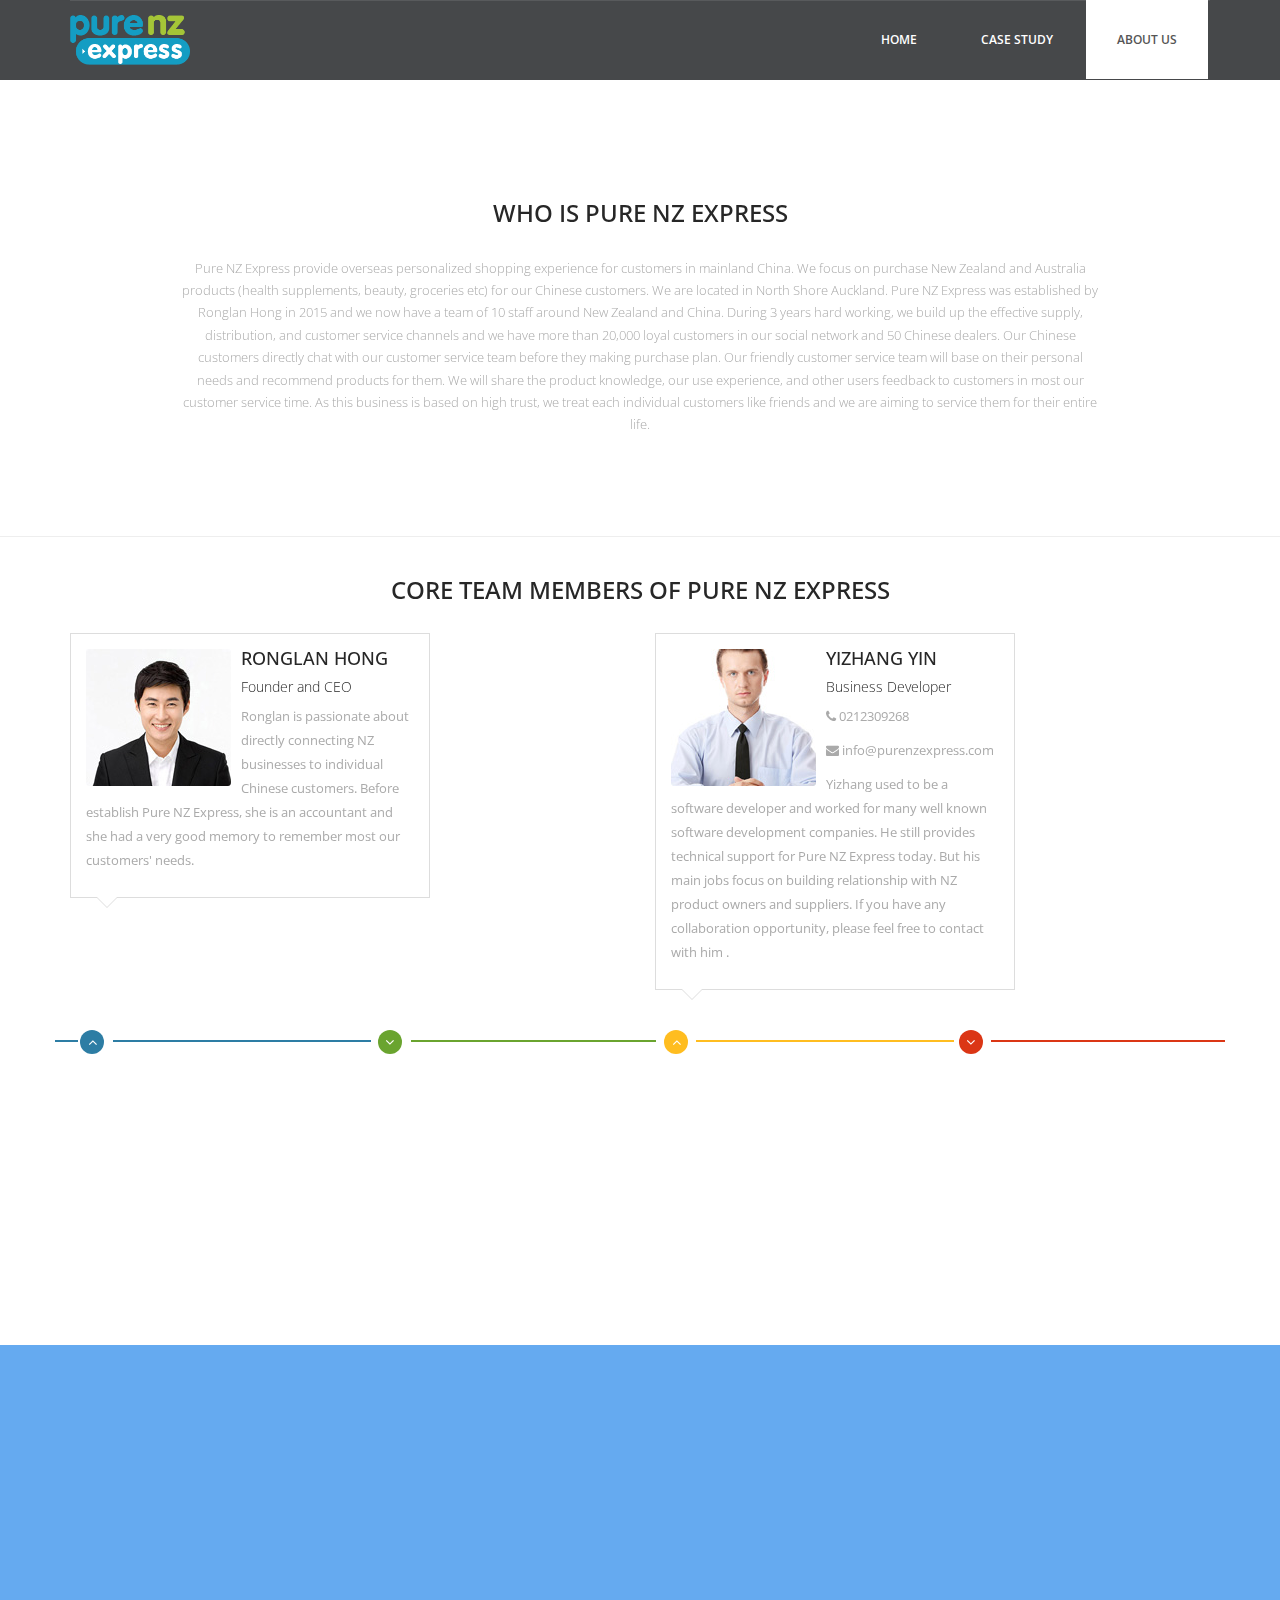
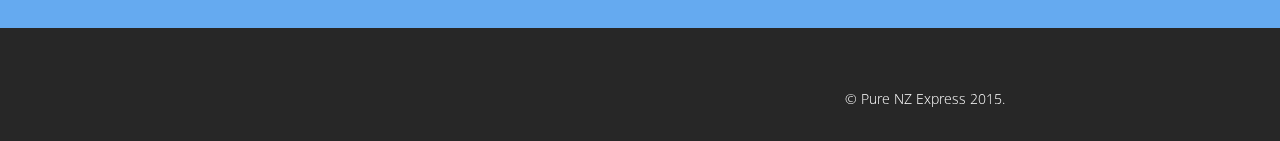
==== src/main/webapp/about.html @ 438e0edb "setup project" ====
<!DOCTYPE html>
<html lang="en">
  <head>
    <meta charset="utf-8">
    <meta http-equiv="X-UA-Compatible" content="IE=edge">
    <meta name="viewport" content="width=device-width, initial-scale=1">
    <!-- The above 3 meta tags *must* come first in the head; any other head content must come *after* these tags -->
    <title>Pure NZ Express</title>
    <link rel="shortcut icon" href="img/favicon.png?v=1536636862" type="image/png">

    <!-- Bootstrap -->
    <link href="css/bootstrap.min.css" rel="stylesheet">
	<link rel="stylesheet" href="css/font-awesome.min.css">
	<link rel="stylesheet" href="css/animate.css">
	<link href="css/animate.min.css" rel="stylesheet"> 
	<link href="css/style.css" rel="stylesheet" />	
    <!-- HTML5 shim and Respond.js for IE8 support of HTML5 elements and media queries -->
    <!-- WARNING: Respond.js doesn't work if you view the page via file:// -->
    <!--[if lt IE 9]>
    <script src="https://oss.maxcdn.com/html5shiv/3.7.2/html5shiv.min.js"></script>
    <script src="https://oss.maxcdn.com/respond/1.4.2/respond.min.js"></script>
    <![endif]-->
  </head>
  <body>	
	<header id="header">
        <nav class="navbar navbar-default navbar-static-top" role="banner">
            <div class="container">
                <div class="navbar-header">
                    <button type="button" class="navbar-toggle" data-toggle="collapse" data-target=".navbar-collapse">
                        <span class="sr-only">Toggle navigation</span>
                        <span class="icon-bar"></span>
                        <span class="icon-bar"></span>
                        <span class="icon-bar"></span>
                    </button>
                   <div class="navbar-brand">
						<a href="index.html"><img src="img/logo.png"/></a>
					</div>
                </div>				
                <div class="navbar-collapse collapse">							
					<div class="menu">
						<ul class="nav nav-tabs" role="tablist">
							<li role="presentation"><a href="index.html">Home</a></li>
							<li role="presentation"><a href="case.html">Case Study</a></li>
							<li role="presentation"><a href="about.html" class="active">About Us</a></li>						
						</ul>
					</div>
				</div>		
            </div><!--/.container-->
        </nav><!--/nav-->		
    </header><!--/header-->	
	
	<div class="about">
		<div class="container">
			<div class="text-center">
				<h2>Who is Pure NZ Express</h2>
				<div class="col-md-10 col-md-offset-1">
					<p>Pure NZ Express provide overseas personalized shopping experience for customers in mainland China. We focus on purchase New Zealand and Australia products (health supplements, beauty, groceries etc) for our Chinese customers. 
					   We are located in North Shore Auckland. Pure NZ Express was established by Ronglan Hong in 2015 and we now have a team of 10 staff around New Zealand and China.
					   During 3 years hard working, we build up the effective supply, distribution, and customer service channels and we have more than 20,000 loyal customers in our social network and 50 Chinese dealers. 
					   Our Chinese customers directly chat with our customer service team before they making purchase plan. Our friendly customer service team will base on their personal needs and recommend products for them. 
					   We will share the product knowledge, our use experience, and other users feedback to customers in most our customer service time. 
					   As this business is based on high trust, we treat each individual customers like friends and we are aiming to service them for their entire life.
					</p>
				</div>
			</div>	
		</div>			
	</div>
	<hr>
	
	<section id="about-us">
        <div class="container">	
			
			<!-- our-team -->
			<div class="team">
				<div class="text-center wow fadeInDown">
					<h2>Core Team Members of Pure NZ Express</h2>
				</div>

				<div class="row clearfix">
					<div class="col-md-4 col-sm-6">	
						<div class="single-profile-top wow fadeInDown" data-wow-duration="1000ms" data-wow-delay="300ms">
							<div class="media">
								<div class="pull-left">
									<a href="#"><img class="media-object" src="img/man1.jpg" alt=""></a>
								</div>
								<div class="media-body">
									<h4>Ronglan Hong</h4>
									<h5>Founder and CEO</h5>
<!-- 									<ul class="tag clearfix"> -->
<!-- 										<li class="btn"><a href="#">Web</a></li> -->
<!-- 										<li class="btn"><a href="#">Ui</a></li> -->
<!-- 										<li class="btn"><a href="#">Ux</a></li> -->
<!-- 										<li class="btn"><a href="#">Photoshop</a></li> -->
<!-- 									</ul> -->
									
<!-- 									<ul class="social_icons"> -->
<!-- 										<li><a href="#"><i class="fa fa-facebook"></i></a></li> -->
<!-- 										<li><a href="#"><i class="fa fa-twitter"></i></a></li>  -->
<!-- 										<li><a href="#"><i class="fa fa-google-plus"></i></a></li> -->
<!-- 									</ul> -->
								</div>
							</div><!--/.media -->
							<p>
							Ronglan is passionate about directly connecting NZ businesses to individual Chinese customers.
							Before establish Pure NZ Express, she is an accountant and she had a very good memory to remember most our customers' needs.
							</p>
						</div>
					</div><!--/.col-lg-4 -->
					
					
					<div class="col-md-4 col-sm-6 col-md-offset-2">	
						<div class="single-profile-top wow fadeInDown" data-wow-duration="1000ms" data-wow-delay="300ms">
							<div class="media">
								<div class="pull-left">
									<a href="#"><img class="media-object" src="img/man2.jpg" alt=""></a>
								</div>
								<div class="media-body">
									<h4>Yizhang Yin</h4>
									<h5>Business Developer</h5>
<!-- 									<ul class="tag clearfix"> -->
<!-- 										<li class="btn"><a href="#">Web</a></li> -->
<!-- 										<li class="btn"><a href="#">Ui</a></li> -->
<!-- 										<li class="btn"><a href="#">Ux</a></li> -->
<!-- 										<li class="btn"><a href="#">Photoshop</a></li> -->
<!-- 									</ul> -->
<!-- 									<ul class="social_icons"> -->
<!-- 										<li><a href="#"><i class="fa fa-facebook"></i></a></li> -->
<!-- 										<li><a href="#"><i class="fa fa-twitter"></i></a></li>  -->
<!-- 										<li><a href="#"><i class="fa fa-google-plus"></i></a></li> -->
<!-- 									</ul> -->
								</div>
							</div><!--/.media -->
							<p><i class="fa fa-phone fa"></i>&nbsp;0212309268</p>
							<p><i class="fa fa-envelope fa"></i>&nbsp;info@purenzexpress.com</p>
							<p>Yizhang used to be a software developer and worked for many well known software development companies. He still provides technical support for Pure NZ Express today. But his main jobs focus on building relationship with NZ product owners and suppliers. If you have any collaboration opportunity, please feel free to contact with him .</p>
						</div>
					</div><!--/.col-lg-4 -->					
				</div> <!--/.row -->
				<div class="row team-bar">
					<div class="first-one-arrow hidden-xs">
						<hr>
					</div>
					<div class="first-arrow hidden-xs">
						<hr> <i class="fa fa-angle-up"></i>
					</div>
					<div class="second-arrow hidden-xs">
						<hr> <i class="fa fa-angle-down"></i>
					</div>
					<div class="third-arrow hidden-xs">
						<hr> <i class="fa fa-angle-up"></i>
					</div>
					<div class="fourth-arrow hidden-xs">
						<hr> <i class="fa fa-angle-down"></i>
					</div>
				</div> <!--skill_border-->       

				<div class="row clearfix">   
					<div class="col-md-4 col-sm-6 col-md-offset-2">	
						<div class="single-profile-bottom wow fadeInUp" data-wow-duration="1000ms" data-wow-delay="600ms">
							<div class="media">
								<div class="pull-left">
									<a href="#"><img class="media-object" src="img/man3.jpg" alt=""></a>
								</div>

								<div class="media-body">
									<h4>Rongyu</h4>
									<h5>Head Officer of China</h5>
<!-- 									<ul class="tag clearfix"> -->
<!-- 										<li class="btn"><a href="#">Web</a></li> -->
<!-- 										<li class="btn"><a href="#">Ui</a></li> -->
<!-- 										<li class="btn"><a href="#">Ux</a></li> -->
<!-- 										<li class="btn"><a href="#">Photoshop</a></li> -->
<!-- 									</ul> -->
<!-- 									<ul class="social_icons"> -->
<!-- 										<li><a href="#"><i class="fa fa-facebook"></i></a></li> -->
<!-- 										<li><a href="#"><i class="fa fa-twitter"></i></a></li>  -->
<!-- 										<li><a href="#"><i class="fa fa-google-plus"></i></a></li> -->
<!-- 									</ul> -->
								</div>
							</div><!--/.media -->
							<p>Rongyu is leading our 6 Chinese customer service staffs in Quanzhou China. This team provides fantastic services to our customers. </p>
						</div>
					</div>
					<div class="col-md-4 col-sm-6 col-md-offset-2">
						<div class="single-profile-bottom wow fadeInUp" data-wow-duration="1000ms" data-wow-delay="600ms">
							<div class="media">
								<div class="pull-left">
									<img class="media-object profile img-responsive" src="img/jiqin.jpg" alt="">
								</div>
								<div class="media-body">
									<h4>Ji Qin</h4>
									<h5>Media Director</h5>
<!-- 									<ul class="tag clearfix"> -->
<!-- 										<li class="btn"><a href="#">Web</a></li> -->
<!-- 										<li class="btn"><a href="#">Ui</a></li> -->
<!-- 										<li class="btn"><a href="#">Ux</a></li> -->
<!-- 										<li class="btn"><a href="#">Photoshop</a></li> -->
<!-- 									</ul> -->
<!-- 									<ul class="social_icons"> -->
<!-- 										<li><a href="#"><i class="fa fa-facebook"></i></a></li> -->
<!-- 										<li><a href="#"><i class="fa fa-twitter"></i></a></li>  -->
<!-- 										<li><a href="#"><i class="fa fa-google-plus"></i></a></li> -->
<!-- 									</ul> -->
								</div>
							</div><!--/.media -->
							<p><a href="https://baike.baidu.com/item/%E5%86%80%E7%A7%A6">JiQin</a> is a famous Chinese movie director. He collaborates with a lot of Chinese celebrities and can help NZ brands with influencer marketing.</p>
						</div>
					</div>
				</div>	<!--/.row-->
			</div><!--section-->
		</div><!--/.container-->
    </section><!--/about-us-->
	
	<footer>
		<div class="container">
			<div class="col-md-8 wow fadeInDown" data-wow-duration="1000ms" data-wow-delay="300ms">
				<h4>Contact Us</h4>
				<div class="contact-info">
					<ul>
						<li><i class="fa fa-home fa"></i> &nbsp;2/56 Galaxy Dr, Mairangi Bay North Shore Auckland (Next to Mairangi Bay School) </li>
						<li><i class="fa fa-phone fa"></i>&nbsp; 0212309268</li>
						<li><i class="fa fa-envelope fa"></i>&nbsp;info@purenzexpress.com</li>
					</ul>
				</div>
			</div>
			
			<!-- <div class="col-md-4 wow fadeInDown" data-wow-duration="1000ms" data-wow-delay="600ms">				
				
			</div> -->
			
			<div class="col-md-4 wow fadeInDown" data-wow-duration="1000ms" data-wow-delay="900ms">				
				<!--  div class="">
					<h4>Newsletter Registration</h4>
					<p>Subscribe today to receive the latest Day news via email. You may unsubscribe from this service at any time</p>
					<div class="btn-gamp">		
						<input type="email" class="form-control" id="exampleInputEmail3" placeholder="Enter Email">
					</div>
					<div class="btn-gamp">
						<a type="submit" class="btn btn-default">Subscribe</a>
					</div>
				
				</div>	-->
		</div>	
	</footer>
	
	<div class="sub-footer">
		<div class="container">
			<div class="social-icon">
				<div class="col-md-4">
					<!-- 
					<ul class="social-network">
						<li><a href="#" class="fb tool-tip" title="Facebook"><i class="fa fa-facebook"></i></a></li>
						<li><a href="#" class="twitter tool-tip" title="Twitter"><i class="fa fa-twitter"></i></a></li>
						<li><a href="#" class="gplus tool-tip" title="Google Plus"><i class="fa fa-google-plus"></i></a></li>
						<li><a href="#" class="linkedin tool-tip" title="Linkedin"><i class="fa fa-linkedin"></i></a></li>
						<li><a href="#" class="ytube tool-tip" title="You Tube"><i class="fa fa-youtube-play"></i></a></li>
					</ul>
					 -->	
				</div>
			</div>
			
			<div class="col-md-4 col-md-offset-4">
				<div class="copyright">
					&copy; Pure NZ Express 2015.
				</div>
                <!-- 
                    All links in the footer should remain intact. 
                    Licenseing information is available at: http://bootstraptaste.com/license/
                    You can buy this theme without footer links online at: http://bootstraptaste.com/buy/?theme=Day
                -->
			</div>						
		</div>				
	</div>
	
    <!-- jQuery (necessary for Bootstrap's JavaScript plugins) -->
    <script src="js/jquery.js"></script>		
    <!-- Include all compiled plugins (below), or include individual files as needed -->
    <script src="js/bootstrap.min.js"></script>	
	<script src="js/wow.min.js"></script>
	<script>
	wow = new WOW(
	 {
	
		}	) 
		.init();
	</script>	
  </body>
</html>
---- src/main/webapp/css/style.css ----
/* ==== Google font ==== */
@import url(http://fonts.googleapis.com/css?family=Open+Sans:400,300,700,600);
@import url('font-awesome.css');
/* ==== overwrite bootstrap standard ==== */
@import url('animate.css');



body {
	font-family:'Open Sans', Arial, sans-serif;
	font-size:14px;
	font-weight:300;
	line-height:1.6em;
	color:#fff;
	background-color:#fff;
	overflow-x:hidden;
}

hi,h2,h3,h4,h5,h6 {
	color:#272727;
	line-height:1.1em;
}

p {
	color:#aaa;
	font-size:13px;
}
a {
    text-decoration:none;
    transition: all 0.1s ease-in-out;
    -moz-transition: all 0.1s ease-in-out;
    -webkit-transition: all 0.1s ease-in-out;
    -o-transition: all 0.1s ease-in-out;
    outline: none;
	color:#272727;
}
a:hover {
	text-decoration: none;
	color:#aaa;	
	}

.btn {
	border-radius:0;
	margin-top:10px;
	background-color: #65AAF0;
	text-transform:uppercase;
	border-color:#fff;
	font-size:14px;
}

.btn:hover {
	background-color: #fff;
	border-color:#f2f2f2;
	color:#272727;	
}
	
/*===========================
  Menu and Navigation
============================ */
.navbar-brand {
  float: left;
  height: 50px;
  padding: 15px 15px;
  font-size: 18px;
  line-height: 20px;
}

.navbar-brand a img {
	height: 50px;
}

.menu {
	font-size:12px;
	float:right;
	text-transform:uppercase;
	font-weight:600;	
}

.navbar-collapse {
  padding-right: 15px;
  padding-left: 15px;
  overflow-x: visible;
  -webkit-overflow-scrolling: touch;
  border-top: 0px solid transparent;
  -webkit-box-shadow: inset 0 1px 0 rgba(255, 255, 255, .1);
          box-shadow: inset 0 1px 0 rgba(255, 255, 255, .1);
}
.navbar-collapse.in {
  overflow-y: auto;
}

.menu ul.nav-tabs li {
	color:#fff;	
}

.nav-tabs {
	border-bottom: 0;
}
.nav-tabs > li {
	float: left;
	margin-bottom: 0;
}

.nav-tabs > li > a {	
	border-radius:0;
	color:#fff;
	padding:30px;
}

.nav-tabs > li > a:hover {
	color:#272727;
	background:#fff;	
} 

.nav-tabs > li a.active {
	color: #555;
	cursor: default;
	background-color: #fff;
	border: 1px solid #fff;
	border-bottom-color:#fff;
}

.navbar-default {
	background-color: #46484a;
	border-color:#46484a;
}

/*===========================
  slider
============================ */
.slider {
	position: relative;	
	margin-top:-20px;
}

#carousel-slider {
  position: relative;
}

#carousel-slider .carousel-indicators {
  bottom: -25px;
}

#carousel-slider .carousel-indicators li {
  border: 1px solid #ffbd20;
}

#carousel-slider a i {
	border-radius:50%;
	font-size: 30px;
	height: 50px;
	padding: 10px;
	position: absolute;
	top: 50%;
	width: 50px;
	color:#65AAF0;
	background:#65AAF0;
	color:#fff;
}

#carousel-slider a i:hover {
	background:#65AAF0;
	color:#fff;
	border: 1px solid #65AAF0;
}

#carousel-slider 
.carousel-control {
	width:inherit;
}

#carousel-slider .carousel-control.left i {
	left:50px;
	top:265px;
}

#carousel-slider .carousel-control.right i {
	right: 50px;
	top:265px;
}

.carousel-caption {
	position: absolute;
	right: 15%;
	bottom: 300px;
	font-size:40px;
	left: 15%;
	z-index: 10;
	padding-bottom: 0px;
	color: #fff;
	text-align: center;
}

.carousel-caption  h2 {
	font-size:60px;
	color: #fff;
}

.carousel-caption  h2 span {
	font-size:60px;
	color: #fff;
}

.carousel-caption  p {
	font-size:30px;
	margin-top:30px;
	margin-bottom:20px;
	color:#000;
	padding:10px;
}

.carousel-inner .form-inline .form-group button[type="livedemo"]{
	padding:20px 60px;
	font-size:20px;
	background:#65AAF0;
	color:#fff;
	border-radius:0;
	border-color:#fff;
	text-transform:uppercase;
}

.carousel-inner .form-inline .form-group button[type="livedemo"]:hover {
	color:#272727;
	opacity: 0.8;
	-webkit-transition: color 300ms, background-color 300ms;
  -moz-transition: color 300ms, background-color 300ms;
  -o-transition:  color 300ms, background-color 300ms;
  transition:  color 300ms, background-color 300ms;
}

.carousel-inner .form-inline .form-group button[type="getnow"]{
	padding:20px 60px;
	font-size:20px;
	background:#fff;
	color:#272727;
	border-radius:0;
	text-transform:uppercase;
	border: 1px solid #fff;
}

.carousel-inner .form-inline .form-group button[type="getnow"]:hover {
	color:#fff;
	border-color:#fff;
	background:#65AAF0;
	-webkit-transition: color 300ms, background-color 300ms;
  -moz-transition: color 300ms, background-color 300ms;
  -o-transition:  color 300ms, background-color 300ms;
  transition:  color 300ms, background-color 300ms;
}

.form-inline {
	margin-top:50px;	
}

/*===========================
  about
============================ */

.about {
	padding:80px 0 0 0;
	background:#fff;
}

.about .text-center h2 {
	text-transform:uppercase;
	font-weight:550;
	font-size:24px;
}

.about .text-center p {
	margin-top:20px;
	margin-bottom:80px;
	color:#aaa;
} 

.btn-gamp a {
  float: right;
  font-size: 12px;
  text-transform: uppercase;
  letter-spacing: 3px;
  color: #272727;
  border: 2px solid #272727;
  width: 180px;
  height: 60px;
  text-align: center;
  display: inline-block;
  line-height: 56px;
}

.btn-gamp a:hover {
  opacity: 0.8;
  transition: all 0.5s;
}

.gamp-btn a {
  float: left;
  font-size: 12px;
  text-transform: uppercase;
  letter-spacing: 3px;
  background: #272727;
  color: #ffffff;
  width: 180px;
  height: 60px;
  text-align: center;
  display: inline-block;
  line-height: 60px;
}
.gamp-btn a:hover {
  color: #ffffff;
  opacity: 0.8;
  transition: all 0.5s;
}

.center span {
	color:#E8CE0E;
}

#about-us {
	margin-bottom:50px;
}

#about-us .text-center h2 {
	text-transform:uppercase;
	font-weight:550;
	font-size:24px;
	margin-bottom:30px;
}

.skill_text {
  display: block;
  margin-bottom: 60px;
  margin-top: 25px;
  overflow: hidden;
}

.sinlge-skill {
  background:#f2f2f2;
  border-radius: 100%;
  color: #FFFFFF;
  font-size: 22px;
  font-weight: bold;
  height: 200px;
  position: relative;
  width: 200px;
  text-transform: uppercase;
  overflow: hidden;
  margin: 30px 0;
}

.sinlge-skill p em {
  color: #FFFFFF;
  font-size: 38px;
}

.sinlge-skill p {
  line-height: 1;
   color: #FFFFFF;
}

.joomla-skill, 
.html-skill, 
.css-skill, 
.wp-skill {
  position: absolute;
  height: 100%;
  bottom: 0;
  width:100%;
  border-radius: 100%;
  padding: 70px 0;
  text-align: center;
}

.joomla-skill {
  background: rgb(242,242,242); /* Old browsers */
  background: -moz-linear-gradient(top, rgba(242,242,242,1) 0%, rgba(242,242,242,1) 28%, rgba(45,125,164,1) 28%); /* FF3.6+ */
  background: -webkit-gradient(linear, left top, left bottom, color-stop(0%,rgba(242,242,242,1)), color-stop(28%,rgba(242,242,242,1)), color-stop(28%,rgba(45,125,164,1))); /* Chrome,Safari4+ */
  background: -webkit-linear-gradient(top, rgba(242,242,242,1) 0%,rgba(242,242,242,1) 28%,rgba(45,125,164,1) 28%); /* Chrome10+,Safari5.1+ */
  background: -o-linear-gradient(top, rgba(242,242,242,1) 0%,rgba(242,242,242,1) 28%,rgba(45,125,164,1) 28%); /* Opera 11.10+ */
  background: -ms-linear-gradient(top, rgba(242,242,242,1) 0%,rgba(242,242,242,1) 28%,rgba(45,125,164,1) 28%); /* IE10+ */
  background: linear-gradient(to bottom, rgba(242,242,242,1) 0%,rgba(242,242,242,1) 28%,rgba(45,125,164,1) 28%); /* W3C */
  filter: progid:DXImageTransform.Microsoft.gradient( startColorstr='#f2f2f2', endColorstr='#2d7da4',GradientType=0 ); /* IE6-9 */    
}

.html-skill {
  background: rgb(242,242,242); /* Old browsers */
  background: -moz-linear-gradient(top, rgba(242,242,242,1) 0%, rgba(242,242,242,1) 9%, rgba(106,164,47,1) 9%); /* FF3.6+ */
  background: -webkit-gradient(linear, left top, left bottom, color-stop(0%,rgba(242,242,242,1)), color-stop(9%,rgba(242,242,242,1)), color-stop(9%,rgba(106,164,47,1))); /* Chrome,Safari4+ */
  background: -webkit-linear-gradient(top, rgba(242,242,242,1) 0%,rgba(242,242,242,1) 9%,rgba(106,164,47,1) 9%); /* Chrome10+,Safari5.1+ */
  background: -o-linear-gradient(top, rgba(242,242,242,1) 0%,rgba(242,242,242,1) 9%,rgba(106,164,47,1) 9%); /* Opera 11.10+ */
  background: -ms-linear-gradient(top, rgba(242,242,242,1) 0%,rgba(242,242,242,1) 9%,rgba(106,164,47,1) 9%); /* IE10+ */
  background: linear-gradient(to bottom, rgba(242,242,242,1) 0%,rgba(242,242,242,1) 9%,rgba(106,164,47,1) 9%); /* W3C */
  filter: progid:DXImageTransform.Microsoft.gradient( startColorstr='#f2f2f2', endColorstr='#6aa42f',GradientType=0 ); /* IE6-9 */
}

.css-skill {
  background: rgb(242,242,242); /* Old browsers */
  background: -moz-linear-gradient(top, rgba(242,242,242,1) 0%, rgba(242,242,242,1) 32%, rgba(255,189,32,1) 32%); /* FF3.6+ */
  background: -webkit-gradient(linear, left top, left bottom, color-stop(0%,rgba(242,242,242,1)), color-stop(32%,rgba(242,242,242,1)), color-stop(32%,rgba(255,189,32,1))); /* Chrome,Safari4+ */
  background: -webkit-linear-gradient(top, rgba(242,242,242,1) 0%,rgba(242,242,242,1) 32%,rgba(255,189,32,1) 32%); /* Chrome10+,Safari5.1+ */
  background: -o-linear-gradient(top, rgba(242,242,242,1) 0%,rgba(242,242,242,1) 32%,rgba(255,189,32,1) 32%); /* Opera 11.10+ */
  background: -ms-linear-gradient(top, rgba(242,242,242,1) 0%,rgba(242,242,242,1) 32%,rgba(255,189,32,1) 32%); /* IE10+ */
  background: linear-gradient(to bottom, rgba(242,242,242,1) 0%,rgba(242,242,242,1) 32%,rgba(255,189,32,1) 32%); /* W3C */
  filter: progid:DXImageTransform.Microsoft.gradient( startColorstr='#f2f2f2', endColorstr='#ffbd20',GradientType=0 ); /* IE6-9 */
}

.wp-skill {
  background: rgb(242,242,242); /* Old browsers */
  background: -moz-linear-gradient(top, rgba(242,242,242,1) 0%, rgba(242,242,242,1) 19%, rgba(219,54,21,1) 19%); /* FF3.6+ */
  background: -webkit-gradient(linear, left top, left bottom, color-stop(0%,rgba(242,242,242,1)), color-stop(19%,rgba(242,242,242,1)), color-stop(19%,rgba(219,54,21,1))); /* Chrome,Safari4+ */
  background: -webkit-linear-gradient(top, rgba(242,242,242,1) 0%,rgba(242,242,242,1) 19%,rgba(219,54,21,1) 19%); /* Chrome10+,Safari5.1+ */
  background: -o-linear-gradient(top, rgba(242,242,242,1) 0%,rgba(242,242,242,1) 19%,rgba(219,54,21,1) 19%); /* Opera 11.10+ */
  background: -ms-linear-gradient(top, rgba(242,242,242,1) 0%,rgba(242,242,242,1) 19%,rgba(219,54,21,1) 19%); /* IE10+ */
  background: linear-gradient(to bottom, rgba(242,242,242,1) 0%,rgba(242,242,242,1) 19%,rgba(219,54,21,1) 19%); /* W3C */
  filter: progid:DXImageTransform.Microsoft.gradient( startColorstr='#f2f2f2', endColorstr='#db3615',GradientType=0 ); /* IE6-9 */
}

.skill-wrap {
  display: block;
  overflow: hidden;
  margin: 60px 0;
}

.team .text-center h2 {
	text-transform:uppercase;
	font-weight:550;
	font-size:24px;
	margin-bottom:30px;
}

.team .text-center p {
	margin-bottom:50px;
}

.team h4 {
  margin-top: 0;
  text-transform: uppercase;
}

.team h5 {
  font-weight: 300;
}

.single-profile-top, 
.single-profile-bottom {
  font-weight: 400;
  line-height: 24px;
}

.single-profile-top, 
.single-profile-bottom  {
  border: 1px solid #ddd;
  padding: 15px;
  position: relative;
}

.media_image {
  margin-bottom: 10px;
}

.team .btn {
  background:transparent;
  font-size: 12px;
  font-weight: 300;
  margin-bottom: 3px;
  padding: 1px 5px;
  text-transform: uppercase;
  border:1px solid#ddd;
  margin-right: 3px;
}


ul.social_icons,
ul.tag {
  list-style: none;
  padding: 0;
  margin: 10px 0;
  display: block;
}

ul.social_icons li,
ul.tag li {
  display: inline-block;
  margin-right: 5px;
}

ul.social_icons li  a i{
  border-radius: 50%;
  color: #FFFFFF;
  height: 25px;
  line-height: 25px;
  font-size: 12px;
  padding: 0;
  text-align: center;
  width: 25px;
  opacity:.8;
}

.team .social_icons .fa-facebook:hover, 
.team .social_icons .fa-twitter:hover, 
.team .social_icons .fa-google-plus:hover {
  transform: rotate(360deg);
  -ms-transform:rotate(360deg);
  -webkit-transform:rotate(360deg); 
  transition-duration:2s;
  transition-property: all;
  transition-timing-function: ease;
  opacity:1;
  transition: all 0.9s ease 0s;
  -moz-transition: all 0.9s ease 0s;
  -webkit-transition: all 0.9s ease 0s;
  -o-transition: all 0.9s ease 0s;
}

.team .social_icons .fa-facebook {
  background: #0182c4;
}

.team .social_icons .fa-twitter {
  background: #20B8FF
}

.team .social_icons .fa-google-plus {
  background: #D34836
}


.team-bar .first-one-arrow {
  float: left;
  margin-right: 30px;
  width: 2%;
}

.team-bar .first-arrow {
  float: left;
  margin-left: 5px;
  margin-right: 35px;
  width: 22%;
}

.team-bar .second-arrow {
  float: left;
  margin-left: 5px;
  width: 21%;
}

.team-bar .third-arrow {
  float: left;
  margin-left: 40px;
  margin-right: 12px;
  width: 22%;
}

.team-bar .fourth-arrow {
  float: left;
  margin-left: 25px;
  width: 20%;
}

.team-bar .first-one-arrow hr {
  border-bottom: 1px solid #2D7DA4;
  border-top: 1px solid #2D7DA4;
 }

.team-bar .first-arrow hr {
  border-bottom: 1px solid #2D7DA4;
  border-top: 1px solid #2D7DA4;
 }

.team-bar .second-arrow hr {
  border-bottom: 1px solid #6aa42f;
  border-top: 1px solid #6aa42f;
}

.team-bar .third-arrow hr {
  border-bottom: 1px solid #FFBD20;
  border-top: 1px solid #FFBD20;

}

.team-bar .fourth-arrow hr {
  border-bottom: 1px solid #db3615;
  border-top: 1px solid #db3615;
}

.team-bar {
  margin-bottom: 15px;
  margin-top: 30px;
  position: relative;
}

.team-bar i {
  border-radius: 50%;
  color: #FFFFFF;
  display: block;
  height: 24px;
  line-height: 24px;
  margin-top: -32px;
  overflow: hidden;
  padding: 0;
  text-align: center;
  width: 24px;
  position: absolute;
}

.team-bar .first-arrow .fa-angle-up {
  background:#2D7DA4;
  margin-left:-33px
 }

.team-bar .second-arrow .fa-angle-down {
  background:#6AA42F;
  margin-left: -33px;
}

.team-bar .third-arrow .fa-angle-up {
  background:#FFBD20;
  margin-left: -32px;
}

.team-bar .fourth-arrow .fa-angle-down {
  background:#db3615;
  margin-left: -32px;
}

.team .single-profile-top:before, 
.team .single-profile-top:after {
  content: "";
  position: absolute;
  width: 0;
  height: 0;
  border-style: solid;
}

.team .single-profile-top:before {
  left:26px;
  bottom: -20px;
  border-width: 10px;
  border-color:#fff transparent transparent transparent;
  z-index: 1;
}

.team .single-profile-top:after {
  left: 25px;
  bottom: -22px;
  border-style: solid;
  border-width: 11px;
  border-color:#ddd transparent transparent transparent;
  z-index: 0;
}

.team .single-profile-bottom:before,
.team .single-profile-bottom:after {
  position: absolute;
  content:"";
  width: 0;
  height: 0;
  border-style: solid;
}

.team .single-profile-bottom:before {
  left:30px;
  top: -20px;
  border-width: 10px;
  border-color: transparent transparent #fff transparent;
  z-index: 1;
}

.team .single-profile-bottom:after {
  left: 29px;
  top: -22px;
  border-style: solid;
  border-width: 11px;
  border-color: transparent transparent #DDD transparent;
  z-index: 0;
}

/*===========================
  services
============================ */

.services {
	padding:80px 0 80px 0;
}

.services .text-center h2 {
	font-weight:300;
	text-transform:uppercase;
	text-shadow:none;
	margin-bottom:50px;
	font-size:24px;
}

.services i {
	margin-top:20px;
	margin-bottom:10px;
	font-size:50px;
	color:#ddd;
}

.services h3 {
	margin-bottom:20px;
	font-size: 16px;
	font-weight: 600;
	text-transform: uppercase;
	letter-spacing: 1px;
 }

/*===========================
  gallery
============================ */

.gallery {
	padding:50px;
}

.gallery .text-center h2 {
	text-transform:uppercase;
	font-weight:550;
	font-size:24px;
	margin-bottom:30px;
}

.gallery figure {
	position: relative;	
	margin-top:30px;
	margin-bottom:30px;
	background: #272727;
	text-align: center;
	cursor: pointer;
}

.gallery figure img {
	position: relative;
	display: block;
	opacity: 0.8;
}

.gallery figure figcaption {
	padding: 2em;
	color: #fff;
	text-transform: uppercase;
	font-size: 1.25em;
	-webkit-backface-visibility: hidden;
	backface-visibility: hidden;
}

.gallery figure figcaption::before,
.gallery figure figcaption::after {
	pointer-events: none;
}

/*---------------*/
/***** Marley *****/
/*---------------*/

figure.effect-marley figcaption {
	text-align: right;
}

figure.effect-marley h4,
figure.effect-marley p {
	position: absolute;
	right: 30px;
	left: 30px;
	padding: 10px 0;
}


figure.effect-marley p {
	bottom: 30px;
	color:#fff;
	line-height: 1.5;
	-webkit-transform: translate3d(0,100%,0);
	transform: translate3d(0,100%,0);
}

figure.effect-marley h4 {
	top: 30px;
	color:#fff;
	-webkit-transition: -webkit-transform 0.35s;
	transition: transform 0.35s;
	-webkit-transform: translate3d(0,20px,0);
	transform: translate3d(0,20px,0);
}

figure.effect-marley:hover h4 {
	-webkit-transform: translate3d(0,0,0);
	transform: translate3d(0,0,0);
}

figure.effect-marley h4::after {
	position: absolute;
	top: 100%;
	left: 0;
	width: 100%;
	height: 4px;
	background: #fff;
	content: '';
	-webkit-transform: translate3d(0,40px,0);
	transform: translate3d(0,40px,0);
}

figure.effect-marley h4::after,
figure.effect-marley p {
	opacity: 0;
	-webkit-transition: opacity 0.35s, -webkit-transform 0.35s;
	transition: opacity 0.35s, transform 0.35s;
}

figure.effect-marley:hover h4::after,
figure.effect-marley:hover p {
	opacity: 1;
	-webkit-transform: translate3d(0,0,0);
	transform: translate3d(0,0,0);
}


.action {
  overflow: visible;
  padding: 0px;
  width: 100;
  background: #f2f2f2;
  position: relative;
}
.action .left-text {
  padding: 70px 0;
  padding-right: 60px;
  width: 50%;
}
.action .left-text h4 {
  text-transform: uppercase;
  font-size: 24px;
  font-weight: 600;
  letter-spacing: 1px;
}
.action .left-text p {
  padding-top: 20px;
}
.action .left-text em {
  font-size: 16px;
  color: #aaa;
  font-weight: 300;
  font-style: normal;
}
.action .right-image {
  position: absolute;
  top: 0;
  right: 0;
  width: 50%;
  height: 100%;
  background-size: cover;
  background-position: 0 0;
  background-repeat: no-repeat;
  background-image: url(../img/mission.jpg);
}

/* --- Map --- */
.map{
	position:relative;
	margin-top:-20px;
	margin-bottom:40px;
}

.map iframe{
	width:100%;
	height:450px;
	border:none;
}

.map-grid iframe{
	width:100%;
	height:350px;
	border:none;
	margin:0 0 -5px 0;
	padding:0;
}

.contact-page{
  padding-top: 0;
  background:#fff;
  margin-bottom:30px;
}

.contact-page h2 {
	text-transform:uppercase;
	font-weight:550;
	font-size:24px;
	margin-bottom:30px;
}

.contact-page p {	
	margin-bottom:30px;
}

.contact-page .contact-form 
.form-group label {
  color: #4E4E4E;
  font-size: 16px;
  font-weight: 300;
}

.form-group .form-control {
  padding: 7px 12px;
  border-color:#f2f2f2;
  box-shadow: none;
  border-radius:0;
}

textarea#message{
   resize: none;
   padding: 10px;
   border-radius:0;
}

.contact-page .contact-wrap {
  margin-top: 20px;
}

/*===========================
  Footer
============================ */
footer {
	padding:50px;
	background:#65AAF0;
}

footer p {
	color:#fff;
}

footer h4 {
	margin-bottom:30px;
	text-transform:uppercase;
	text-shadow:none;
	font-weight:550;
	color:#272727;
}

footer .btn-gamp a {
	font-size: 12px;
	text-transform: uppercase;
	letter-spacing: 3px;
	color: #fff;
	width: 180px;
	height: 60px;
	text-align: center;
	display: inline-block;
	line-height: 45px;
	margin-right:170px;
	margin-top:20px;
	background:#272727;
	border: 1px solid #fff;
	border-radius:0px;
}

footer .btn-gamp a:hover {
	background:#fff;
	color:#272727;
	opacity: 0.8;
	transition: all 0.5s;
}

footer .btn-gamp input {
	font-size: 12px;
	text-transform: uppercase;
	letter-spacing: 3px;
	color: #272727;	
	width: 180px;
	height: 60px;
	text-align: center;
	display: inline-block;
	line-height: 56px;
	border-radius:0px;
	border: 1px solid #fff;
}

.contact-info {
	color:#fff;
}

.contact-info ul {
	list-style:none;
	padding-left: 0;
}

.contact-info ul li i {
	margin-bottom:20px;
}

.widget {
  padding-left: 0;
}

ul.sidebar-gallery {
  list-style: none;
  padding: 0;
  margin: 0;
 
}

.sidebar-gallery li {
  display: inline-block;
  margin: 0 10px 10px 0;
   border-radius:0px;
}

.sidebar-gallery li a {
  display: inline-block;
}

ul.social-network {
	list-style:none;
	margin-top:20px;	
	padding:10px;
	transition: all 0.3s ease-in-out;
  -moz-transition: all 0.3s ease-in-out;
  -webkit-transition: all 0.3s ease-in-out;
  -o-transition: all 0.3s ease-in-out;
}
.sub-footer  {
	background:#272727;
	padding:30px;
}

ul.social-network li {
	display:inline;
	margin: 0 50px;	
	font-size:25px;	
	margin-left:-10px;
}

ul.social-network li a {
	color:#d0d0d0;	
}
.social-network li:hover .fa-twitter {
  color: #00abf0;
}
.social-network li:hover .fa-facebook {
  color: #39579a;
}
.social-network li:hover .fa-google-plus {
  color: #eb8984;
}
.social-network li:hover .fa-pinterest {
  color: #c9171e; 
}
.social-network li:hover .fa-linkedin {
  color: #0077b5; 
}
.social-network li:hover .fa-youtube-play {
  color: #C84941; 
}
.social-network li:hover .fa-dribbble {
  color: #EA4C89 ; 
}
.social-network li:hover .fa-pinterest-square {
  color: #EA4B49; 
}

.copyright {
	margin-top:30px;
}

.copyright a {
	color:#fff;
	text-transform:uppercase;
	font-weight:600;
	font-size:12px;
	text-shadow:none;
}

.case-study {
	padding: 10px;
}

.profile {
	width: 120px;
}
.single-profile-bottom a {
	color: #337ab7;
}

/* phone */
@media only screen and (min-width:320px) and (max-device-width: 480px){
	.navbar-brand a img {
		height: 30px;
	}
	.menu ul.nav-tabs li {
		width: 100%;	
	}
	.nav-tabs > li > a {
		padding: 10px;
	}
	.action .left-text {
		width: 100%;
	}
	.action .right-image {
		width: 0;
	}
	
}
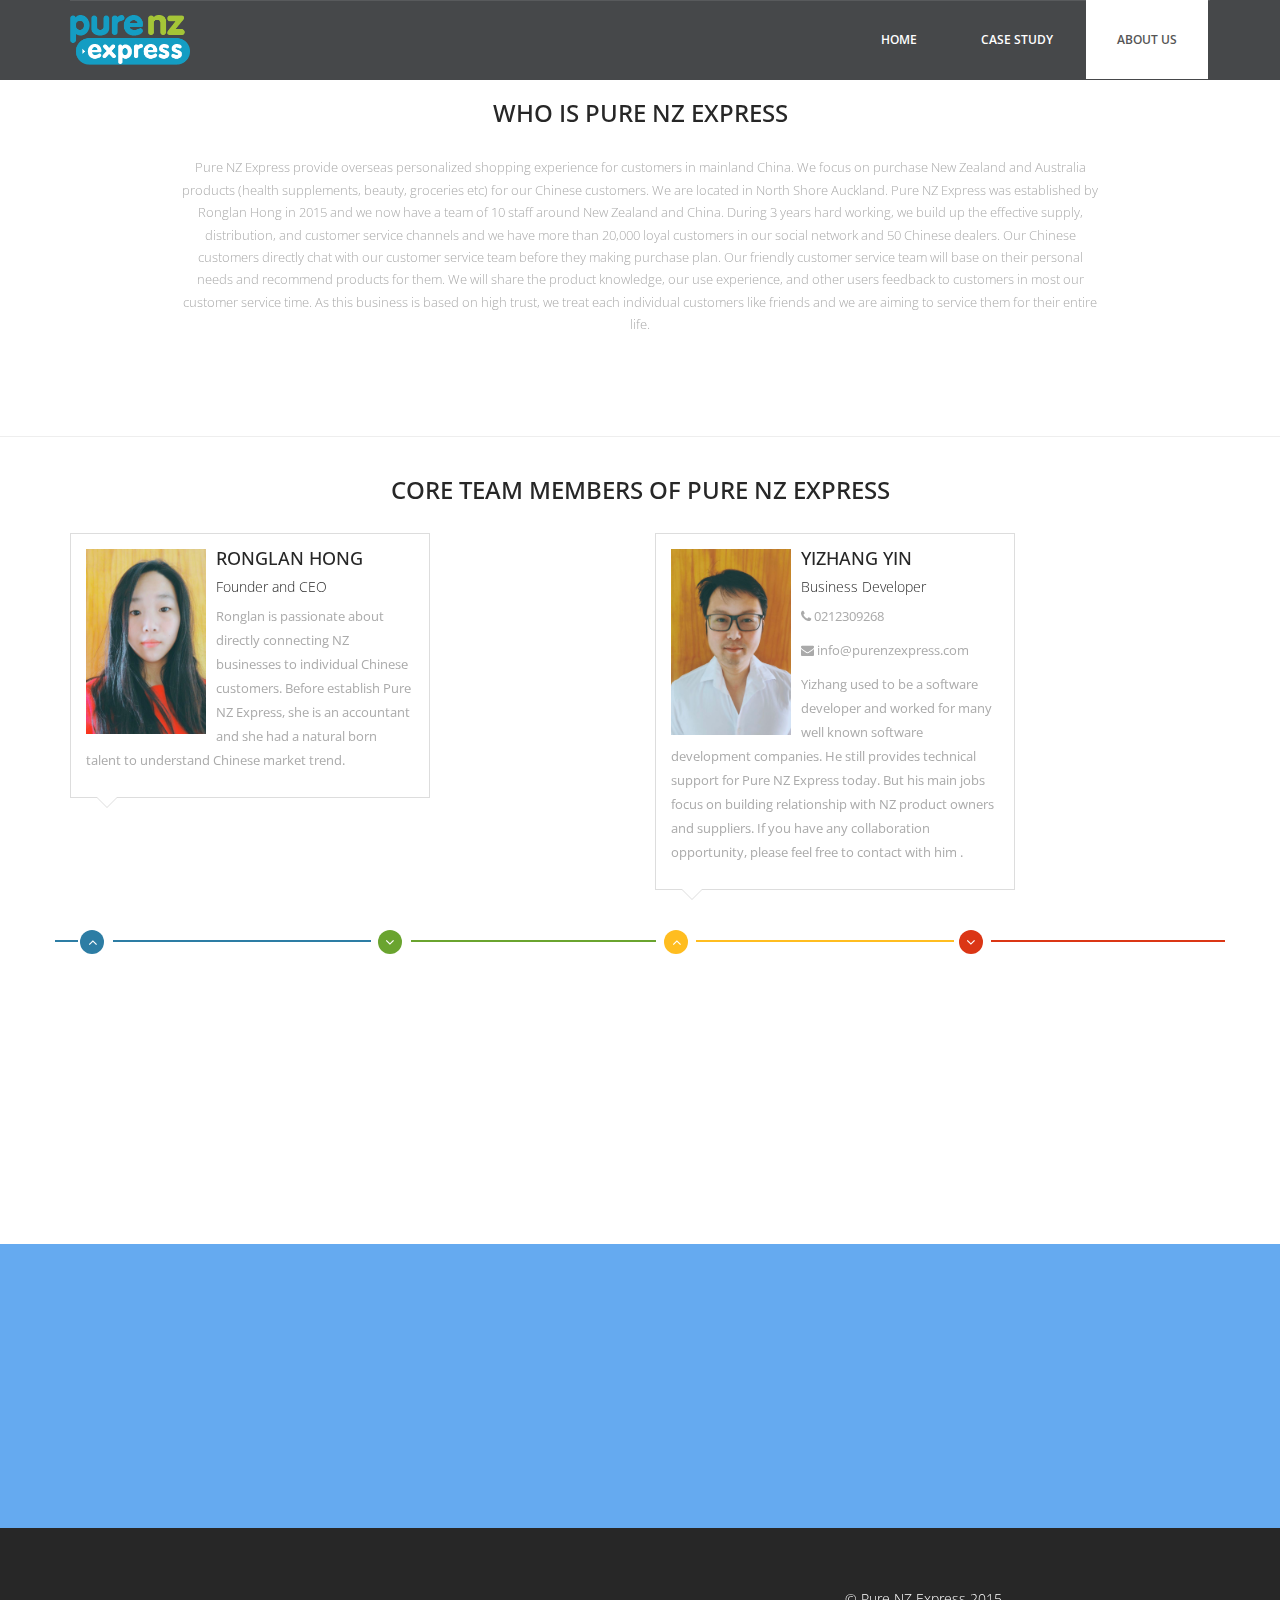
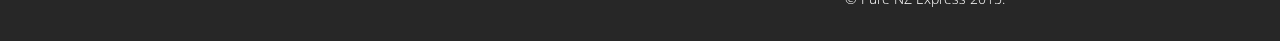
==== commit 28dd9249: "fixed the profile image and home page banners" ====
--- a/src/main/webapp/about.html
+++ b/src/main/webapp/about.html
@@ -81,7 +81,7 @@
 						<div class="single-profile-top wow fadeInDown" data-wow-duration="1000ms" data-wow-delay="300ms">
 							<div class="media">
 								<div class="pull-left">
-									<a href="#"><img class="media-object" src="img/man1.jpg" alt=""></a>
+									<a href="#"><img class="media-object profile img-responsive" src="img/ronglan.jpg" alt=""></a>
 								</div>
 								<div class="media-body">
 									<h4>Ronglan Hong</h4>
@@ -102,7 +102,7 @@
 							</div><!--/.media -->
 							<p>
 							Ronglan is passionate about directly connecting NZ businesses to individual Chinese customers.
-							Before establish Pure NZ Express, she is an accountant and she had a very good memory to remember most our customers' needs.
+							Before establish Pure NZ Express, she is an accountant and she had a natural born talent to understand Chinese market trend.
 							</p>
 						</div>
 					</div><!--/.col-lg-4 -->
@@ -112,7 +112,7 @@
 						<div class="single-profile-top wow fadeInDown" data-wow-duration="1000ms" data-wow-delay="300ms">
 							<div class="media">
 								<div class="pull-left">
-									<a href="#"><img class="media-object" src="img/man2.jpg" alt=""></a>
+									<a href="#"><img class="media-object profile img-responsive" src="img/yizhang.jpg" alt=""></a>
 								</div>
 								<div class="media-body">
 									<h4>Yizhang Yin</h4>
@@ -159,7 +159,7 @@
 						<div class="single-profile-bottom wow fadeInUp" data-wow-duration="1000ms" data-wow-delay="600ms">
 							<div class="media">
 								<div class="pull-left">
-									<a href="#"><img class="media-object" src="img/man3.jpg" alt=""></a>
+									<a href="#"><img class="media-object profile img-responsive" src="img/rongyu.jpg" alt="rongyu"></a>
 								</div>
 
 								<div class="media-body">
--- a/src/main/webapp/css/style.css
+++ b/src/main/webapp/css/style.css
@@ -57,6 +57,12 @@
 /*===========================
   Menu and Navigation
 ============================ */
+#header {
+	position: fixed;
+	top: 0px;
+	width: 100%;
+	z-index: 10000;
+}
 .navbar-brand {
   float: left;
   height: 50px;
@@ -130,7 +136,7 @@
 ============================ */
 .slider {
 	position: relative;	
-	margin-top:-20px;
+	margin-top: 50px;
 }
 
 #carousel-slider {
@@ -205,7 +211,7 @@
 	font-size:30px;
 	margin-top:30px;
 	margin-bottom:20px;
-	color:#000;
+	color:#fff;
 	padding:10px;
 }
 
@@ -1080,10 +1086,17 @@
 	color: #337ab7;
 }
 
+.carousel-inner img {
+  margin: auto;
+}
+
 /* phone */
 @media only screen and (min-width:320px) and (max-device-width: 480px){
 	.navbar-brand a img {
 		height: 30px;
+	}
+	.menu {
+		width: 100%;
 	}
 	.menu ul.nav-tabs li {
 		width: 100%;	
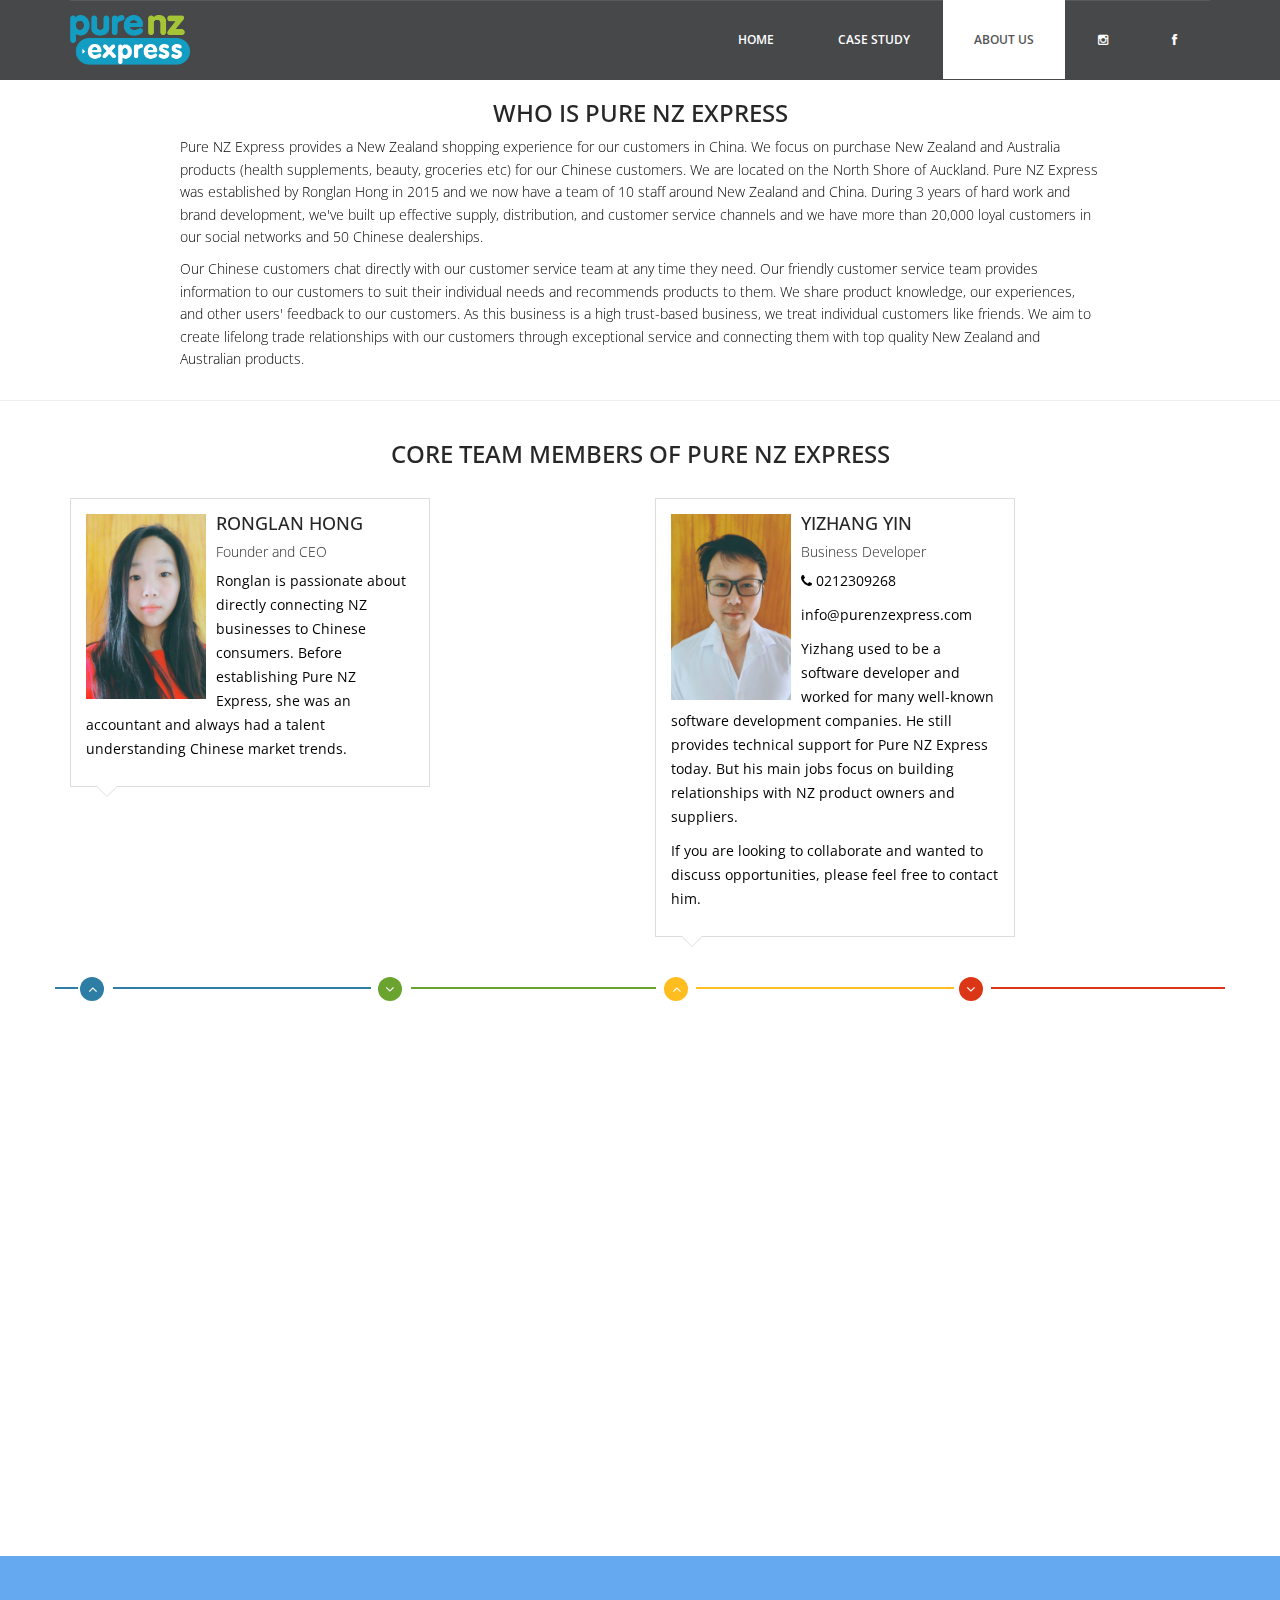
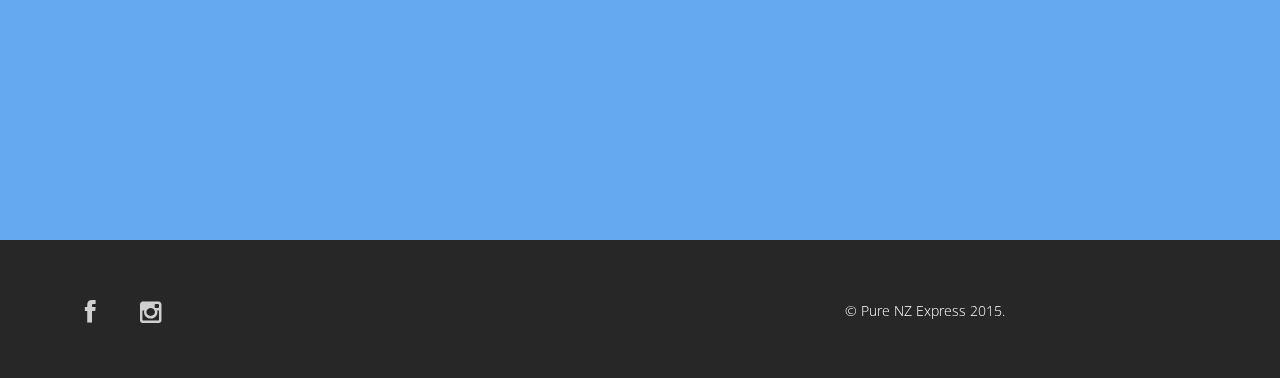
==== commit eb4e8136: "update live streaming video content" ====
--- a/src/main/webapp/about.html
+++ b/src/main/webapp/about.html
@@ -41,7 +41,9 @@
 						<ul class="nav nav-tabs" role="tablist">
 							<li role="presentation"><a href="index.html">Home</a></li>
 							<li role="presentation"><a href="case.html">Case Study</a></li>
-							<li role="presentation"><a href="about.html" class="active">About Us</a></li>						
+							<li role="presentation"><a href="about.html" class="active">About Us</a></li>	
+							<li role="presentation"><a href="https://www.instagram.com/purenzexpress/" class="fb tool-tip" title="Instagram"><i class="fa fa-instagram"></i></a></li>
+							<li role="presentation"><a href="https://www.facebook.com/Pure-NZ-Express-1149471961867972/" class="fb tool-tip" title="Facebook"><i class="fa fa-facebook"></i></a></li>
 						</ul>
 					</div>
 				</div>		
@@ -53,16 +55,26 @@
 		<div class="container">
 			<div class="text-center">
 				<h2>Who is Pure NZ Express</h2>
+			</div>	
 				<div class="col-md-10 col-md-offset-1">
-					<p>Pure NZ Express provide overseas personalized shopping experience for customers in mainland China. We focus on purchase New Zealand and Australia products (health supplements, beauty, groceries etc) for our Chinese customers. 
-					   We are located in North Shore Auckland. Pure NZ Express was established by Ronglan Hong in 2015 and we now have a team of 10 staff around New Zealand and China.
-					   During 3 years hard working, we build up the effective supply, distribution, and customer service channels and we have more than 20,000 loyal customers in our social network and 50 Chinese dealers. 
-					   Our Chinese customers directly chat with our customer service team before they making purchase plan. Our friendly customer service team will base on their personal needs and recommend products for them. 
-					   We will share the product knowledge, our use experience, and other users feedback to customers in most our customer service time. 
-					   As this business is based on high trust, we treat each individual customers like friends and we are aiming to service them for their entire life.
-					</p>
-				</div>
-			</div>	
+					<p>Pure NZ Express provides a New Zealand shopping experience for our customers in
+China. We focus on purchase New Zealand and Australia products (health
+supplements, beauty, groceries etc) for our Chinese customers. We are located on
+the North Shore of Auckland. Pure NZ Express was established by Ronglan Hong in
+2015 and we now have a team of 10 staff around New Zealand and China. During 3
+years of hard work and brand development, we've built up effective supply,
+distribution, and customer service channels and we have more than 20,000 loyal
+customers in our social networks and 50 Chinese dealerships.
+</p>
+<p> Our Chinese
+customers chat directly with our customer service team at any time they need. Our
+friendly customer service team provides information to our customers to suit their
+individual needs and recommends products to them. We share product knowledge,
+our experiences, and other users' feedback to our customers. As this business is a
+high trust-based business, we treat individual customers like friends. We aim to
+create lifelong trade relationships with our customers through exceptional service
+and connecting them with top quality New Zealand and Australian products.</p>
+				</div>
 		</div>			
 	</div>
 	<hr>
@@ -101,8 +113,9 @@
 								</div>
 							</div><!--/.media -->
 							<p>
-							Ronglan is passionate about directly connecting NZ businesses to individual Chinese customers.
-							Before establish Pure NZ Express, she is an accountant and she had a natural born talent to understand Chinese market trend.
+							Ronglan is passionate about directly connecting NZ businesses to Chinese
+consumers. Before establishing Pure NZ Express, she was an accountant and always
+had a talent understanding Chinese market trends.
 							</p>
 						</div>
 					</div><!--/.col-lg-4 -->
@@ -131,8 +144,15 @@
 								</div>
 							</div><!--/.media -->
 							<p><i class="fa fa-phone fa"></i>&nbsp;0212309268</p>
-							<p><i class="fa fa-envelope fa"></i>&nbsp;info@purenzexpress.com</p>
-							<p>Yizhang used to be a software developer and worked for many well known software development companies. He still provides technical support for Pure NZ Express today. But his main jobs focus on building relationship with NZ product owners and suppliers. If you have any collaboration opportunity, please feel free to contact with him .</p>
+							<p>info@purenzexpress.com</p>
+							<p>Yizhang used to be a software developer and worked for many well-known software
+development companies. He still provides technical support for Pure NZ Express
+today. But his main jobs focus on building relationships with NZ product owners and
+suppliers.</p>
+<p>
+If you are looking to collaborate and wanted to discuss opportunities, please feel
+free to contact him.
+</p>
 						</div>
 					</div><!--/.col-lg-4 -->					
 				</div> <!--/.row -->
@@ -178,9 +198,42 @@
 <!-- 									</ul> -->
 								</div>
 							</div><!--/.media -->
-							<p>Rongyu is leading our 6 Chinese customer service staffs in Quanzhou China. This team provides fantastic services to our customers. </p>
-						</div>
-					</div>
+							<p>
+							Rongyu is leading our 6 Chinese customer service staff in Quan Zhou China. This team provides fantastic service to all our customers.
+							</p>
+						</div>
+					</div>
+					
+					<div class="row clearfix">   
+					<div class="col-md-4 col-sm-6 col-md-offset-2">	
+						<div class="single-profile-bottom wow fadeInUp" data-wow-duration="1000ms" data-wow-delay="600ms">
+							<div class="media">
+								<div class="pull-left">
+									<a href="#"><img class="media-object profile img-responsive" src="img/poppy.jpg" alt="rongyu"></a>
+								</div>
+
+								<div class="media-body">
+									<h4>Poppy Song</h4>
+									<h5>Live Streaming video host</h5>
+<!-- 									<ul class="tag clearfix"> -->
+<!-- 										<li class="btn"><a href="#">Web</a></li> -->
+<!-- 										<li class="btn"><a href="#">Ui</a></li> -->
+<!-- 										<li class="btn"><a href="#">Ux</a></li> -->
+<!-- 										<li class="btn"><a href="#">Photoshop</a></li> -->
+<!-- 									</ul> -->
+<!-- 									<ul class="social_icons"> -->
+<!-- 										<li><a href="#"><i class="fa fa-facebook"></i></a></li> -->
+<!-- 										<li><a href="#"><i class="fa fa-twitter"></i></a></li>  -->
+<!-- 										<li><a href="#"><i class="fa fa-google-plus"></i></a></li> -->
+<!-- 									</ul> -->
+								</div>
+							</div><!--/.media -->
+							<p>
+							We not only use traditional ways to sell product, but also use live stream platform to sell products as well. Poppy had very good people skills to motivate customers during the live streaming video. She sold a lot of products in various categories.
+							</p>
+						</div>
+					</div>
+					
 					<div class="col-md-4 col-sm-6 col-md-offset-2">
 						<div class="single-profile-bottom wow fadeInUp" data-wow-duration="1000ms" data-wow-delay="600ms">
 							<div class="media">
@@ -247,15 +300,15 @@
 		<div class="container">
 			<div class="social-icon">
 				<div class="col-md-4">
-					<!-- 
 					<ul class="social-network">
-						<li><a href="#" class="fb tool-tip" title="Facebook"><i class="fa fa-facebook"></i></a></li>
-						<li><a href="#" class="twitter tool-tip" title="Twitter"><i class="fa fa-twitter"></i></a></li>
-						<li><a href="#" class="gplus tool-tip" title="Google Plus"><i class="fa fa-google-plus"></i></a></li>
-						<li><a href="#" class="linkedin tool-tip" title="Linkedin"><i class="fa fa-linkedin"></i></a></li>
-						<li><a href="#" class="ytube tool-tip" title="You Tube"><i class="fa fa-youtube-play"></i></a></li>
+						<li><a href="https://www.facebook.com/Pure-NZ-Express-1149471961867972/" class="fb tool-tip" title="Facebook"><i class="fa fa-facebook"></i></a></li>
+						<li><a href="https://www.instagram.com/purenzexpress/" class="fb tool-tip" title="Instagram"><i class="fa fa-instagram"></i></a></li>
+<!-- 						<li><a href="#" class="fb tool-tip" title="Facebook"><i class="fa fa-facebook"></i></a></li> -->
+<!-- 						<li><a href="#" class="twitter tool-tip" title="Twitter"><i class="fa fa-twitter"></i></a></li> -->
+<!-- 						<li><a href="#" class="gplus tool-tip" title="Google Plus"><i class="fa fa-google-plus"></i></a></li> -->
+<!-- 						<li><a href="#" class="linkedin tool-tip" title="Linkedin"><i class="fa fa-linkedin"></i></a></li> -->
+<!-- 						<li><a href="#" class="ytube tool-tip" title="You Tube"><i class="fa fa-youtube-play"></i></a></li> -->
 					</ul>
-					 -->	
 				</div>
 			</div>
 			
--- a/src/main/webapp/css/style.css
+++ b/src/main/webapp/css/style.css
@@ -22,8 +22,8 @@
 }
 
 p {
-	color:#aaa;
-	font-size:13px;
+	color:#000;
+	font-size:14px;
 }
 a {
     text-decoration:none;
@@ -276,7 +276,6 @@
 .about .text-center p {
 	margin-top:20px;
 	margin-bottom:80px;
-	color:#aaa;
 } 
 
 .btn-gamp a {
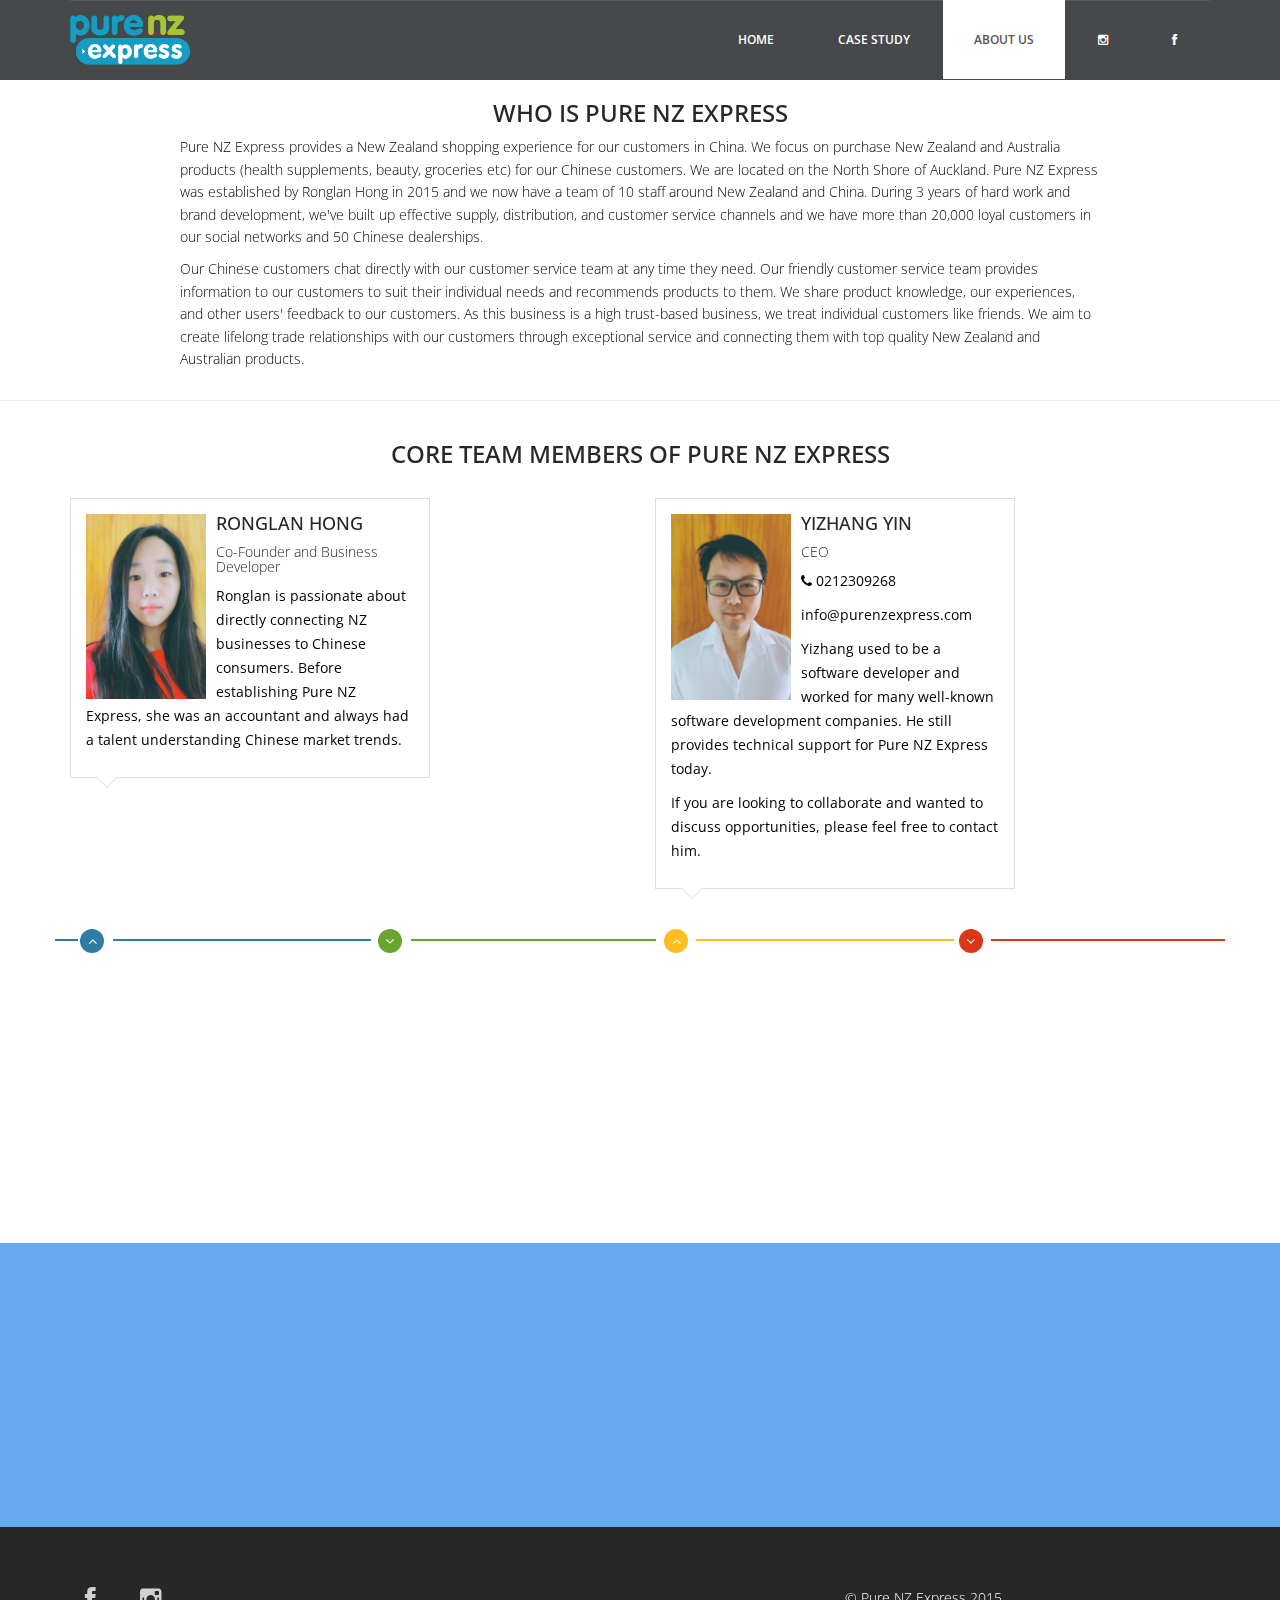
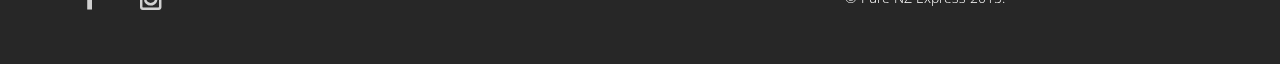
==== commit b32b6fd8: "updated photos" ====
--- a/src/main/webapp/about.html
+++ b/src/main/webapp/about.html
@@ -97,7 +97,7 @@
 								</div>
 								<div class="media-body">
 									<h4>Ronglan Hong</h4>
-									<h5>Founder and CEO</h5>
+									<h5>Co-Founder and Business Developer</h5>
 <!-- 									<ul class="tag clearfix"> -->
 <!-- 										<li class="btn"><a href="#">Web</a></li> -->
 <!-- 										<li class="btn"><a href="#">Ui</a></li> -->
@@ -129,7 +129,7 @@
 								</div>
 								<div class="media-body">
 									<h4>Yizhang Yin</h4>
-									<h5>Business Developer</h5>
+									<h5>CEO</h5>
 <!-- 									<ul class="tag clearfix"> -->
 <!-- 										<li class="btn"><a href="#">Web</a></li> -->
 <!-- 										<li class="btn"><a href="#">Ui</a></li> -->
@@ -147,8 +147,7 @@
 							<p>info@purenzexpress.com</p>
 							<p>Yizhang used to be a software developer and worked for many well-known software
 development companies. He still provides technical support for Pure NZ Express
-today. But his main jobs focus on building relationships with NZ product owners and
-suppliers.</p>
+today.</p>
 <p>
 If you are looking to collaborate and wanted to discuss opportunities, please feel
 free to contact him.
@@ -204,35 +203,7 @@
 						</div>
 					</div>
 					
-					<div class="row clearfix">   
-					<div class="col-md-4 col-sm-6 col-md-offset-2">	
-						<div class="single-profile-bottom wow fadeInUp" data-wow-duration="1000ms" data-wow-delay="600ms">
-							<div class="media">
-								<div class="pull-left">
-									<a href="#"><img class="media-object profile img-responsive" src="img/poppy.jpg" alt="rongyu"></a>
-								</div>
-
-								<div class="media-body">
-									<h4>Poppy Song</h4>
-									<h5>Live Streaming video host</h5>
-<!-- 									<ul class="tag clearfix"> -->
-<!-- 										<li class="btn"><a href="#">Web</a></li> -->
-<!-- 										<li class="btn"><a href="#">Ui</a></li> -->
-<!-- 										<li class="btn"><a href="#">Ux</a></li> -->
-<!-- 										<li class="btn"><a href="#">Photoshop</a></li> -->
-<!-- 									</ul> -->
-<!-- 									<ul class="social_icons"> -->
-<!-- 										<li><a href="#"><i class="fa fa-facebook"></i></a></li> -->
-<!-- 										<li><a href="#"><i class="fa fa-twitter"></i></a></li>  -->
-<!-- 										<li><a href="#"><i class="fa fa-google-plus"></i></a></li> -->
-<!-- 									</ul> -->
-								</div>
-							</div><!--/.media -->
-							<p>
-							We not only use traditional ways to sell product, but also use live stream platform to sell products as well. Poppy had very good people skills to motivate customers during the live streaming video. She sold a lot of products in various categories.
-							</p>
-						</div>
-					</div>
+					<div class="row clearfix">  
 					
 					<div class="col-md-4 col-sm-6 col-md-offset-2">
 						<div class="single-profile-bottom wow fadeInUp" data-wow-duration="1000ms" data-wow-delay="600ms">
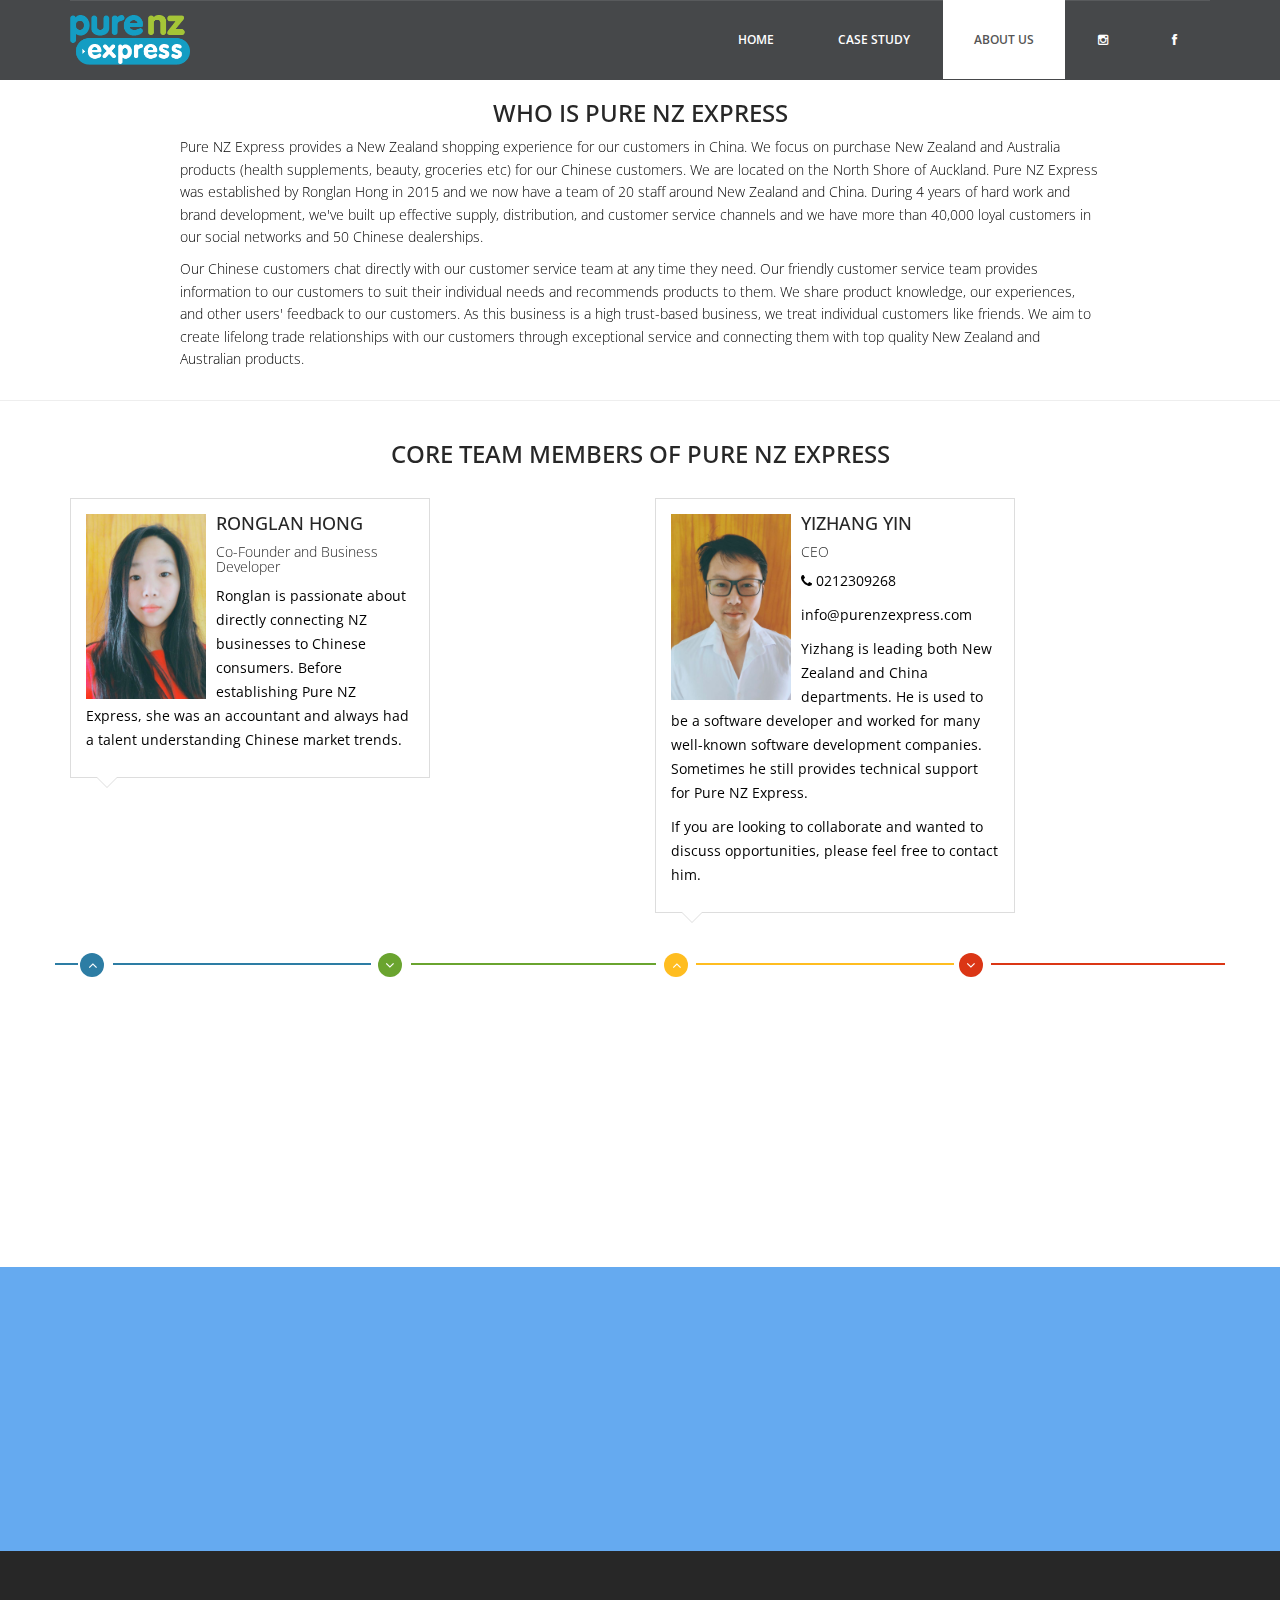
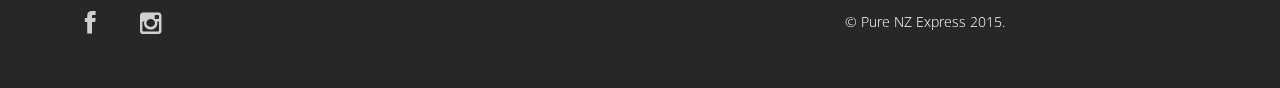
==== commit 72355ad7: "updated content" ====
--- a/src/main/webapp/about.html
+++ b/src/main/webapp/about.html
@@ -61,9 +61,9 @@
 China. We focus on purchase New Zealand and Australia products (health
 supplements, beauty, groceries etc) for our Chinese customers. We are located on
 the North Shore of Auckland. Pure NZ Express was established by Ronglan Hong in
-2015 and we now have a team of 10 staff around New Zealand and China. During 3
+2015 and we now have a team of 20 staff around New Zealand and China. During 4
 years of hard work and brand development, we've built up effective supply,
-distribution, and customer service channels and we have more than 20,000 loyal
+distribution, and customer service channels and we have more than 40,000 loyal
 customers in our social networks and 50 Chinese dealerships.
 </p>
 <p> Our Chinese
@@ -145,9 +145,8 @@
 							</div><!--/.media -->
 							<p><i class="fa fa-phone fa"></i>&nbsp;0212309268</p>
 							<p>info@purenzexpress.com</p>
-							<p>Yizhang used to be a software developer and worked for many well-known software
-development companies. He still provides technical support for Pure NZ Express
-today.</p>
+							<p>Yizhang is leading both New Zealand and China departments. He is used to be a software developer and worked for many well-known software
+development companies. Sometimes he still provides technical support for Pure NZ Express. </p>
 <p>
 If you are looking to collaborate and wanted to discuss opportunities, please feel
 free to contact him.
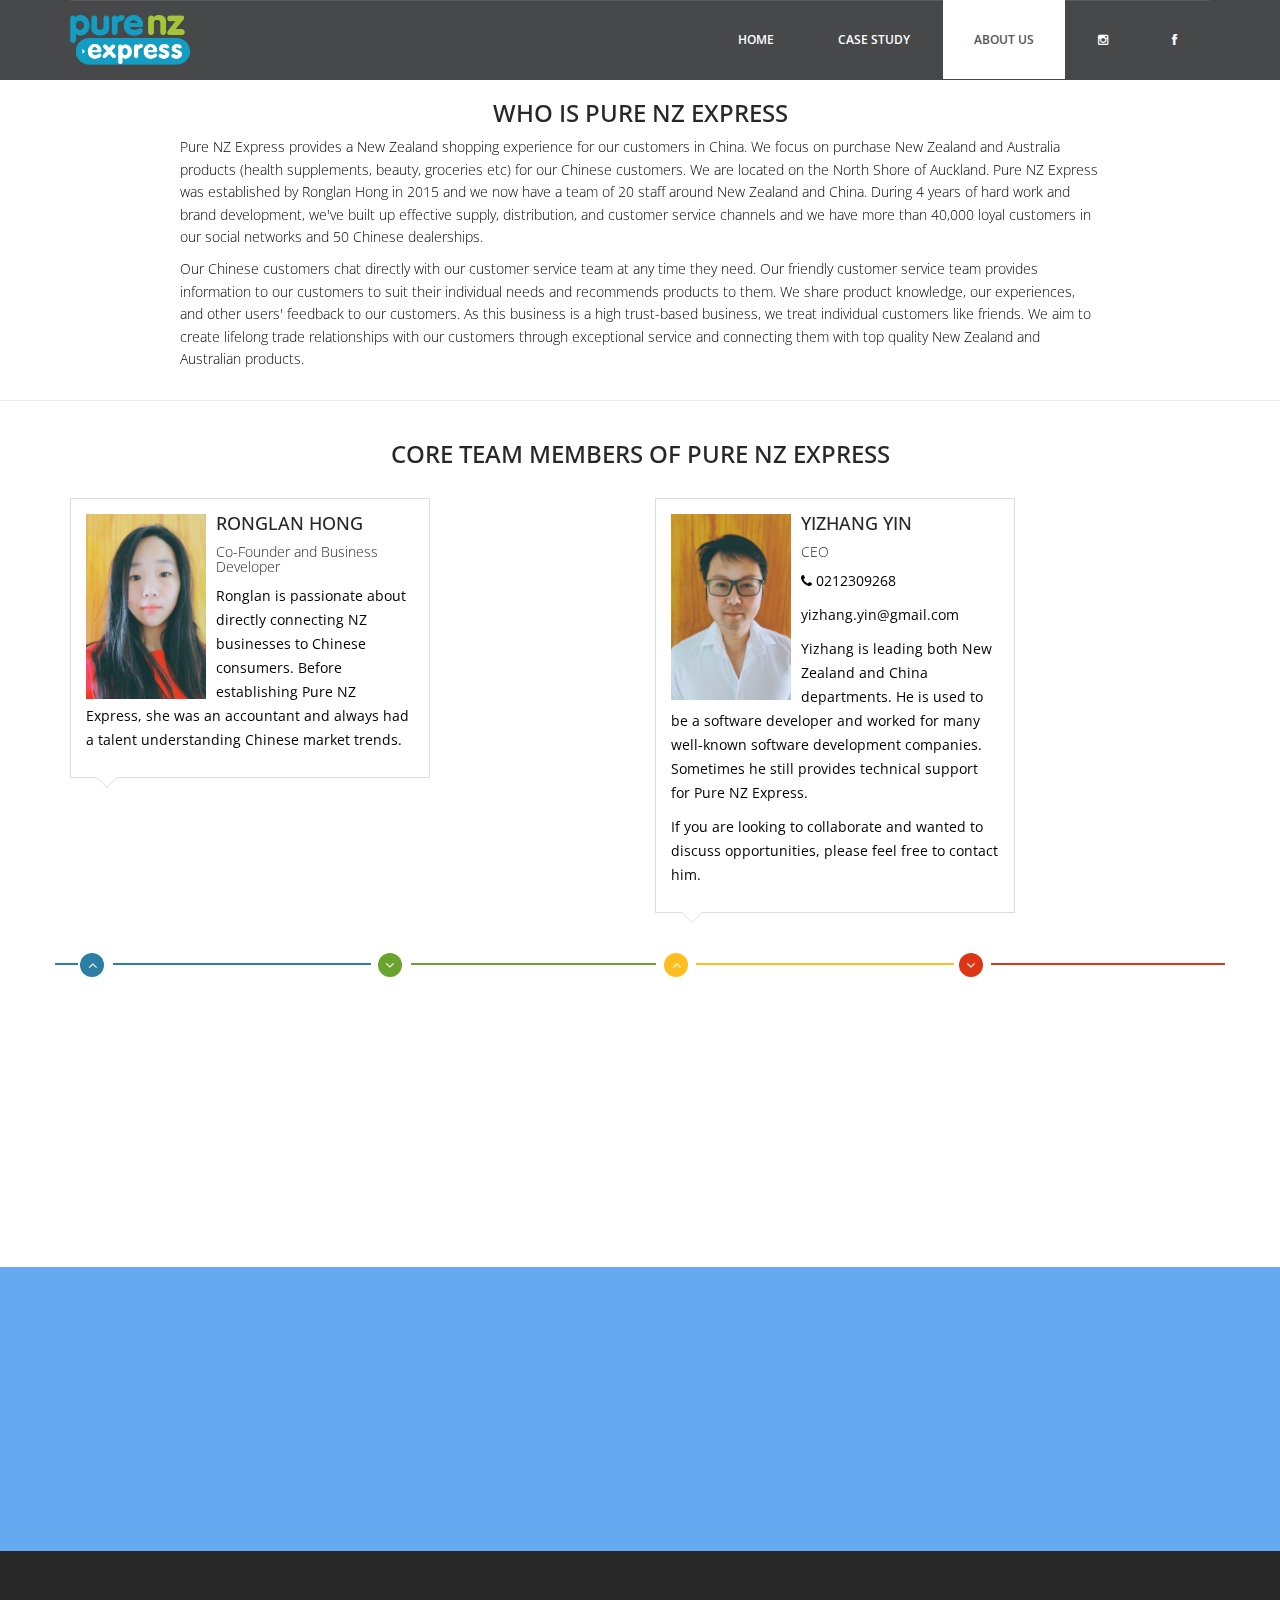
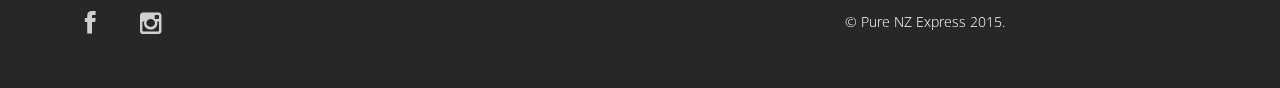
==== commit af5ecbae: "fixed address" ====
--- a/src/main/webapp/about.html
+++ b/src/main/webapp/about.html
@@ -144,7 +144,7 @@
 								</div>
 							</div><!--/.media -->
 							<p><i class="fa fa-phone fa"></i>&nbsp;0212309268</p>
-							<p>info@purenzexpress.com</p>
+							<p>yizhang.yin@gmail.com</p>
 							<p>Yizhang is leading both New Zealand and China departments. He is used to be a software developer and worked for many well-known software
 development companies. Sometimes he still provides technical support for Pure NZ Express. </p>
 <p>
@@ -240,9 +240,9 @@
 				<h4>Contact Us</h4>
 				<div class="contact-info">
 					<ul>
-						<li><i class="fa fa-home fa"></i> &nbsp;2/56 Galaxy Dr, Mairangi Bay North Shore Auckland (Next to Mairangi Bay School) </li>
+						<li><i class="fa fa-home fa"></i> &nbsp;9P Lovell Court Rosedale Auckland </li>
 						<li><i class="fa fa-phone fa"></i>&nbsp; 0212309268</li>
-						<li><i class="fa fa-envelope fa"></i>&nbsp;info@purenzexpress.com</li>
+						<li><i class="fa fa-envelope fa"></i>&nbsp;yizhang.yin@gmail.com</li>
 					</ul>
 				</div>
 			</div>
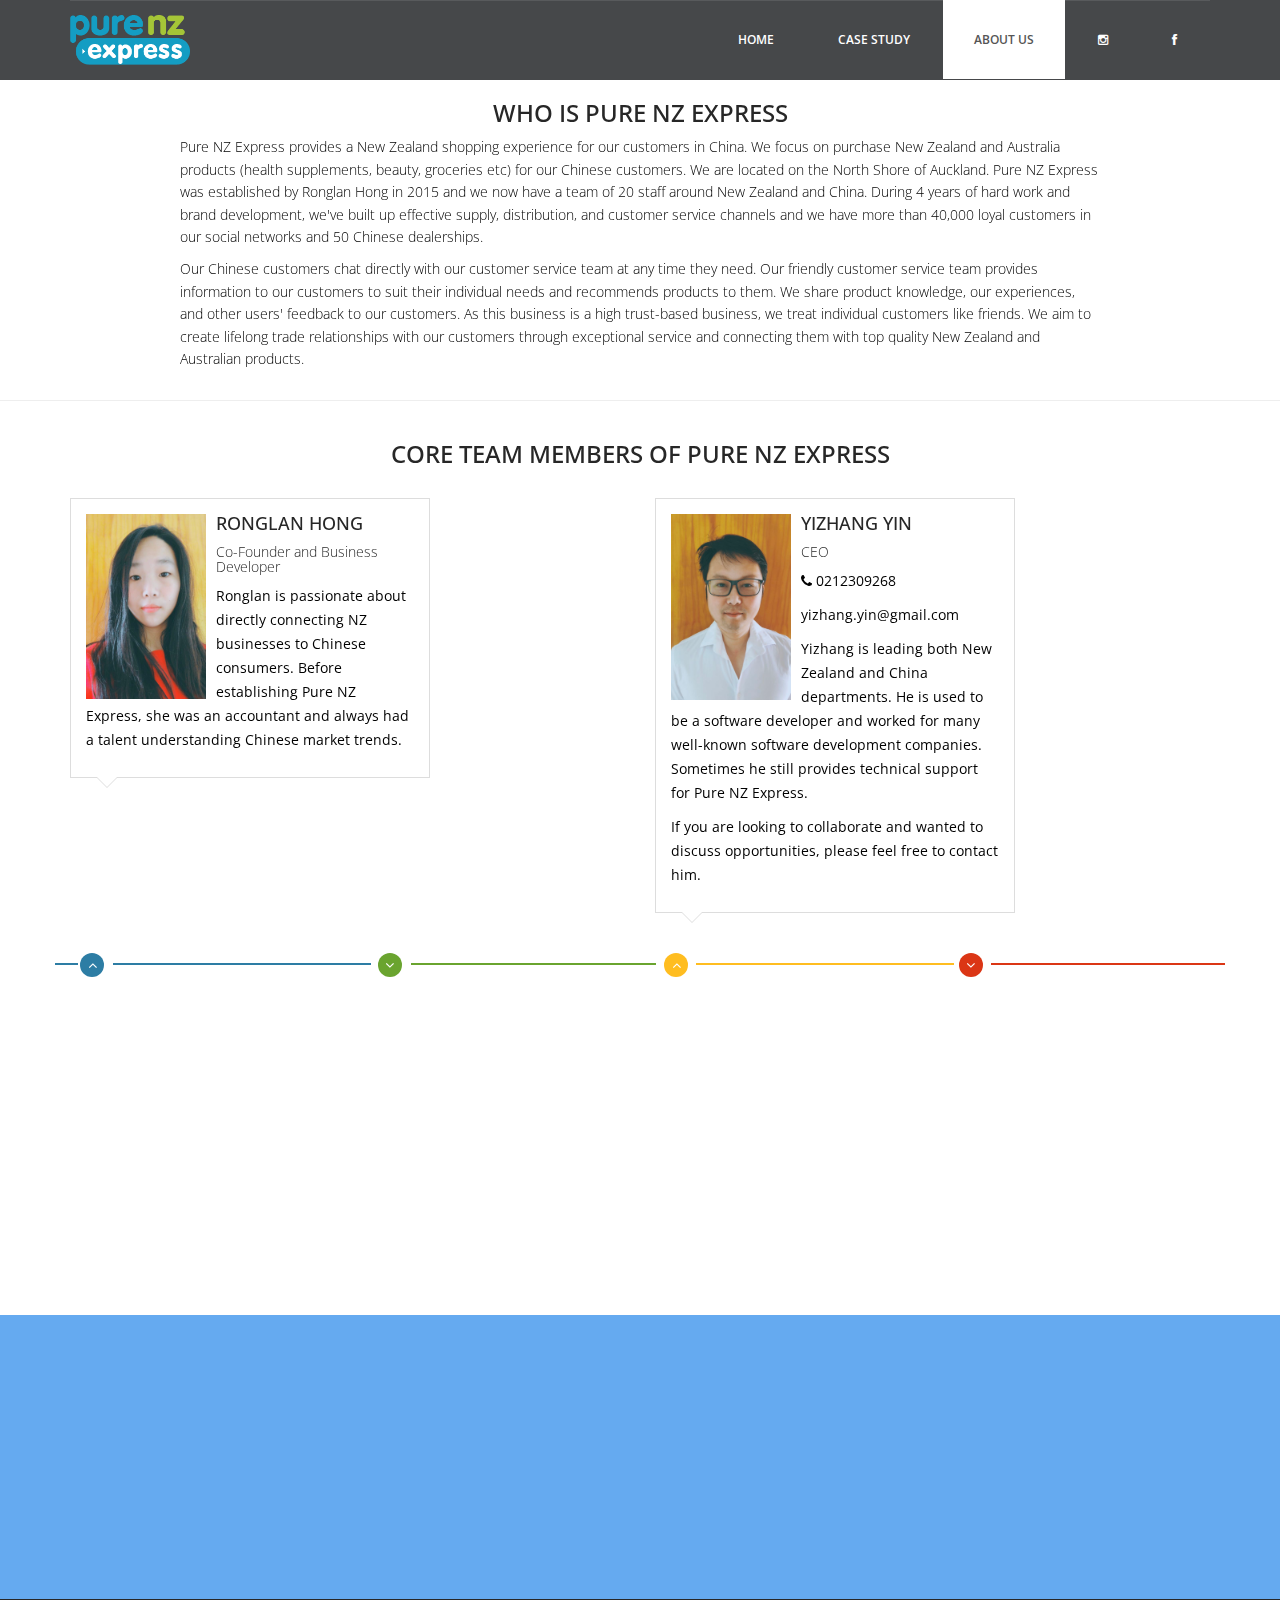
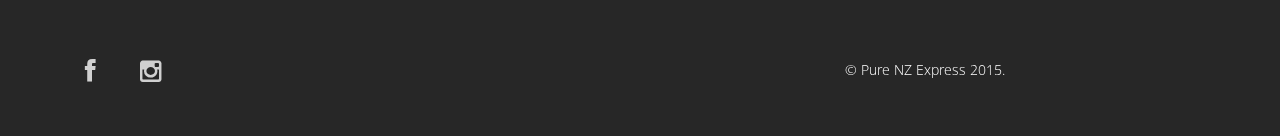
==== commit 45d10995: "update about us page" ====
--- a/src/main/webapp/about.html
+++ b/src/main/webapp/about.html
@@ -208,11 +208,11 @@
 						<div class="single-profile-bottom wow fadeInUp" data-wow-duration="1000ms" data-wow-delay="600ms">
 							<div class="media">
 								<div class="pull-left">
-									<img class="media-object profile img-responsive" src="img/jiqin.jpg" alt="">
+									<img class="media-object profile img-responsive" src="img/wangbin.jpeg" alt="">
 								</div>
 								<div class="media-body">
-									<h4>Ji Qin</h4>
-									<h5>Media Director</h5>
+									<h4>Bing Wang</h4>
+									<h5>Bookkeeper</h5>
 <!-- 									<ul class="tag clearfix"> -->
 <!-- 										<li class="btn"><a href="#">Web</a></li> -->
 <!-- 										<li class="btn"><a href="#">Ui</a></li> -->
@@ -226,7 +226,7 @@
 <!-- 									</ul> -->
 								</div>
 							</div><!--/.media -->
-							<p><a href="https://baike.baidu.com/item/%E5%86%80%E7%A7%A6">JiQin</a> is a famous Chinese movie director. He collaborates with a lot of Chinese celebrities and can help NZ brands with influencer marketing.</p>
+							<p>BING WANG graduated from Unitec Institute of Technology with a master of professional accounting in September 2018. She worked as a bookkeeper in Pure NZ Express since February 2020.</p>
 						</div>
 					</div>
 				</div>	<!--/.row-->
